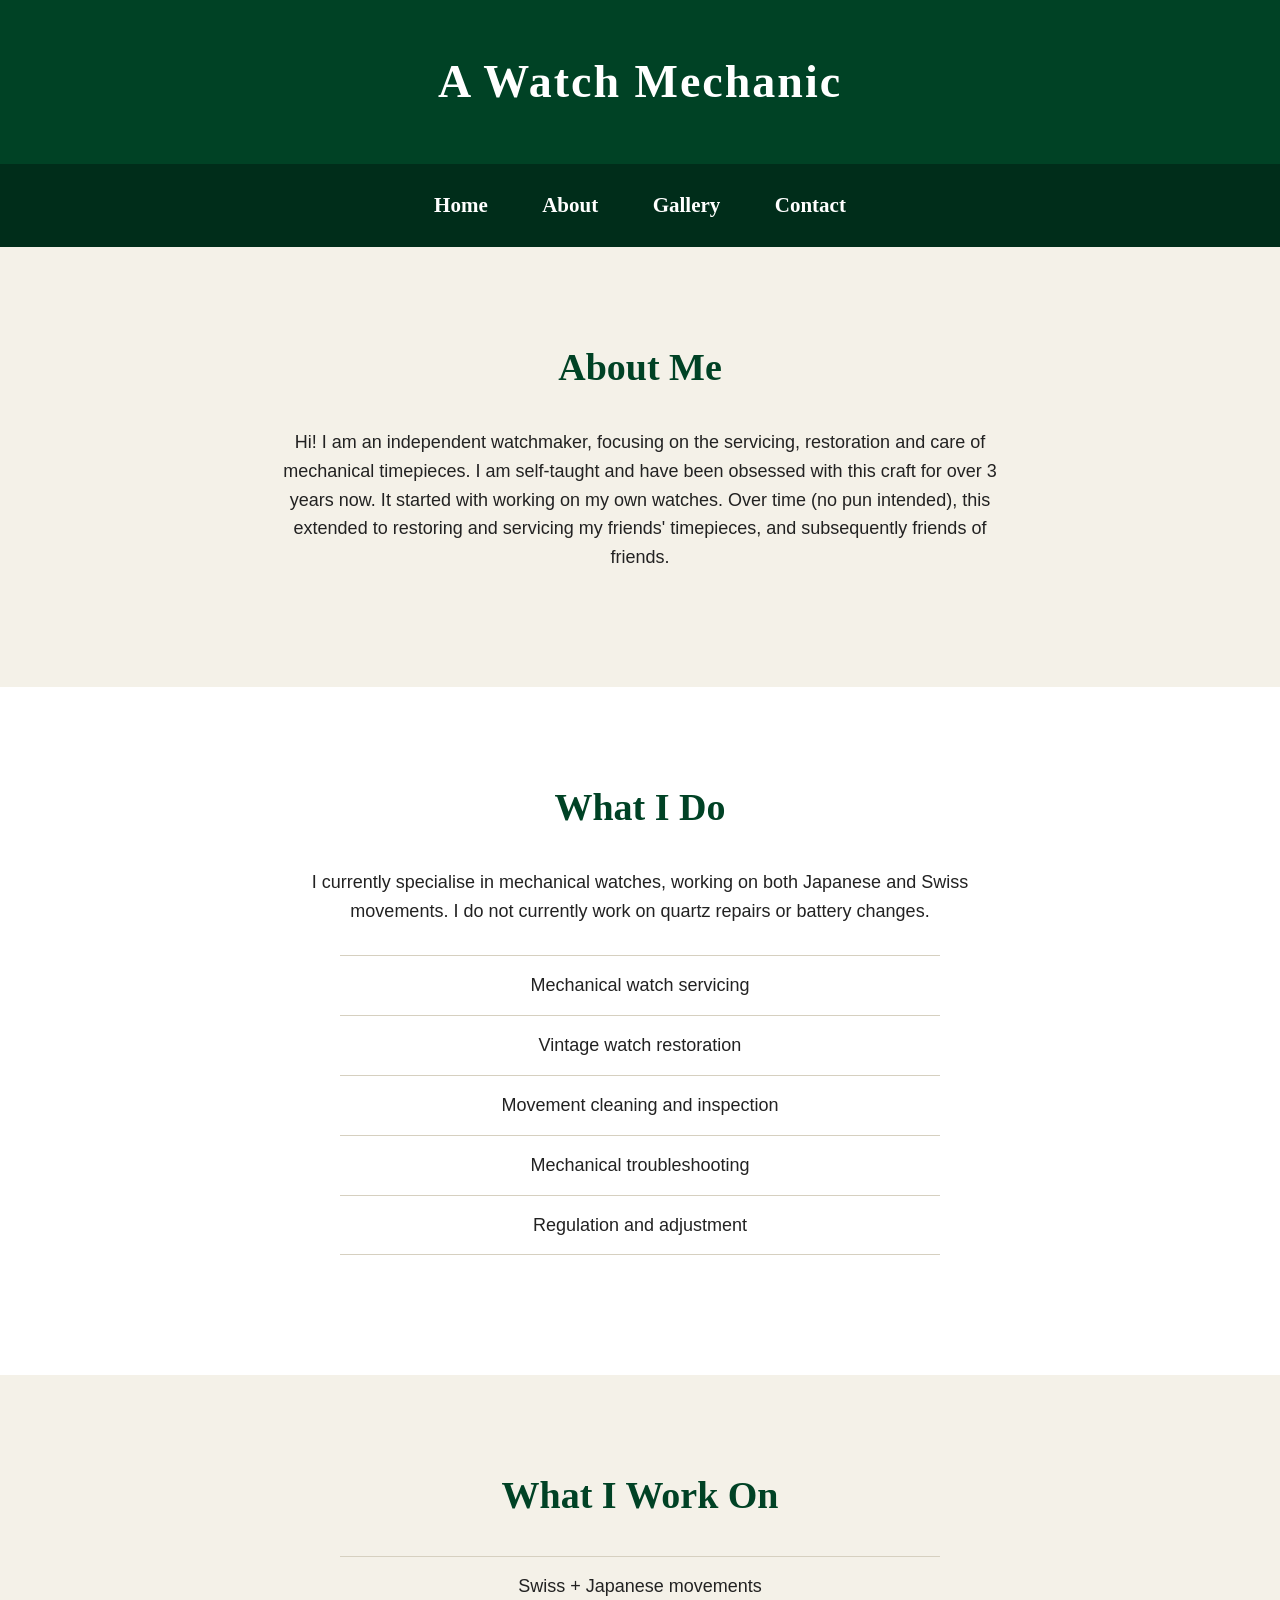
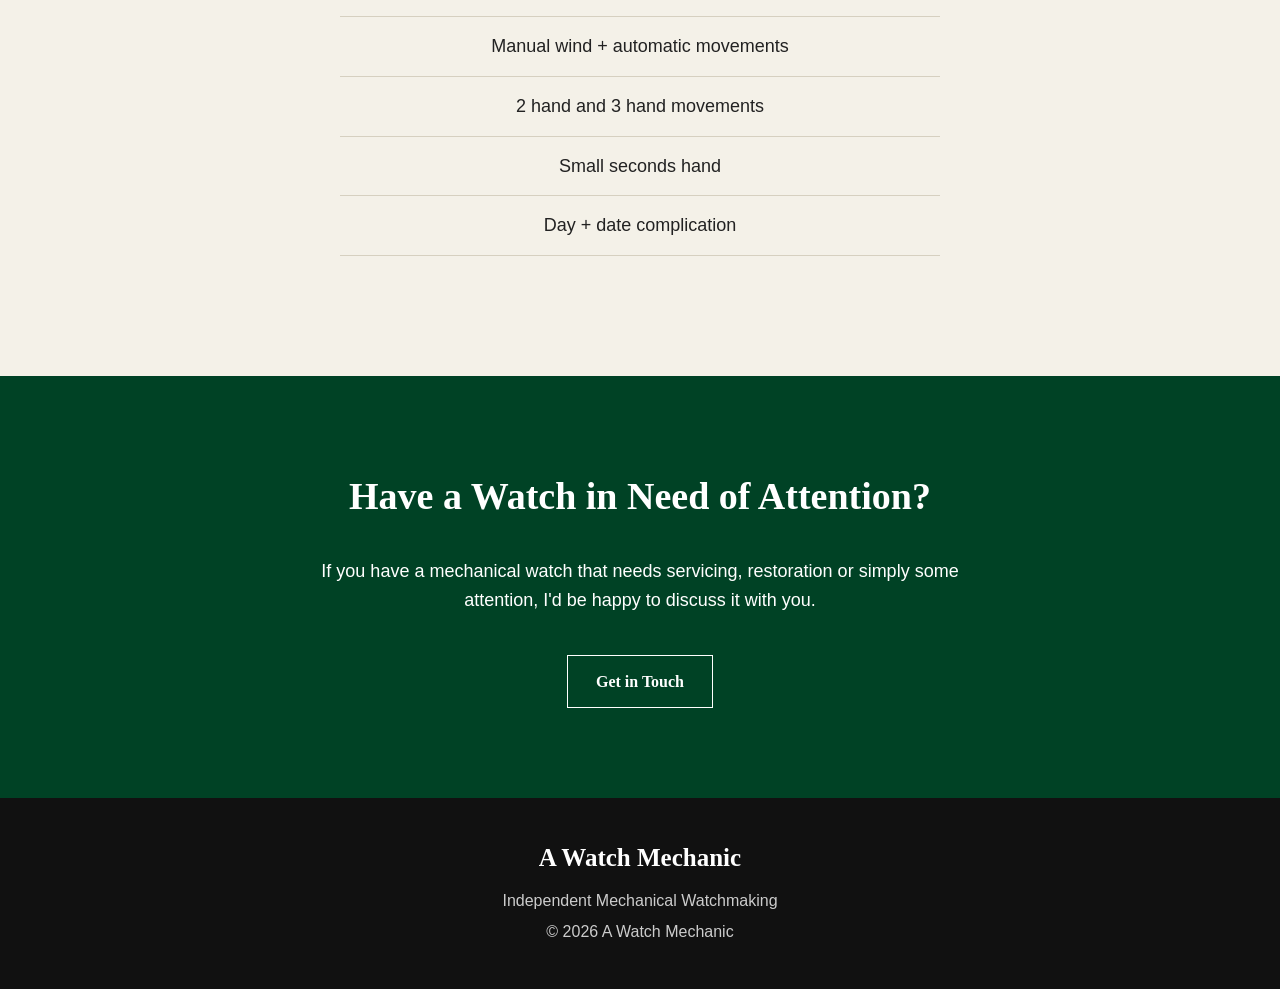
==== about.html @ 89ceaac3 "Initial website upload" ====
<!DOCTYPE html>
<html lang="en">

<head>
    <meta charset="UTF-8">
    <meta name="viewport" content="width=device-width, initial-scale=1.0">

    <title>About | A Watch Mechanic</title>

    <link rel="stylesheet" href="css/style.css">
</head>

<body>


    <!-- Header -->

    <header>
        <h1>A Watch Mechanic</h1>
    </header>


    <!-- Navigation -->

    <nav class="navbar">

        <a href="index.html">Home</a>
        <a href="about.html">About</a>
        <a href="gallery.html">Gallery</a>
        <a href="contact.html">Contact</a>

    </nav>


    <!-- Main Content -->

    <main>


        <!-- About Introduction -->

        <section class="about-page">

            <h2>About Me</h2>

            <p>
                Hi! I am an independent watchmaker, focusing on the servicing, restoration 
                and care of mechanical timepieces. I am self-taught and have been obsessed with this
                craft for over 3 years now. It started with working on my own watches. Over time 
                (no pun intended), this extended to restoring and servicing my friends' timepieces, 
                and subsequently friends of 
                friends.
            </p>

            <p>
                
            </p>

        </section>


        <!-- Philosophy -->

        <section class="about-philosophy">

    <h2>What I Do</h2>

    <p>
        I currently specialise in mechanical watches, working on both
        Japanese and Swiss movements. I do not currently work on quartz 
        repairs or battery changes.

    </p>

    <ul>
        <li>Mechanical watch servicing</li>
        <li>Vintage watch restoration</li>
        <li>Movement cleaning and inspection</li>
        <li>Mechanical troubleshooting</li>
        <li>Regulation and adjustment</li>
    </ul>




   

</section>


        <!-- What I Work On -->

        <section class="about-work">

            <h2>What I Work On</h2>

            <ul>

                <li>Swiss + Japanese movements</li>

                <li>Manual wind + automatic movements</li>

                <li>2 hand and 3 hand movements</li>

                <li>Small seconds hand</li>

                <li>Day + date complication</li>

            </ul>

        </section>


        <!-- Contact -->

        <section class="about-contact">

            <h2>Have a Watch in Need of Attention?</h2>

            <p>
                If you have a mechanical watch that needs servicing,
                restoration or simply some attention, I'd be happy to
                discuss it with you.
            </p>

            <a href="contact.html" class="button">
                Get in Touch
            </a>

        </section>


    </main>


    <!-- Footer -->

    <footer>

        <h3>A Watch Mechanic</h3>

        <p>
            Independent Mechanical Watchmaking
        </p>

        <p>
            &copy; 2026 A Watch Mechanic
        </p>

    </footer>


</body>

</html>
---- css/style.css ----
/* =========================================================
   A WATCH MECHANIC
   Main Website Stylesheet
   ========================================================= */


/* =========================================================
   GENERAL PAGE STYLING
   ========================================================= */

* {
    box-sizing: border-box;
}

html {
    scroll-behavior: smooth;
}

body {
    margin: 0;
    font-family: Arial, Helvetica, sans-serif;
    background-color: #f4f1e8;
    color: #222;
    line-height: 1.6;
}


/* =========================================================
   HEADER
   ========================================================= */

header {
    background-color: #004225;
    color: white;
    padding: 45px 20px;
    text-align: center;
}

header h1 {
    margin: 0;
    font-family: Garamond, "Times New Roman", serif;
    font-size: 46px;
    font-weight: bold;
    letter-spacing: 2px;
}


/* =========================================================
   NAVIGATION BAR
   ========================================================= */

.navbar {
    background-color: #002d1a;
    text-align: center;
    padding: 25px 20px;
}

.navbar a {
    color: white;
    text-decoration: none;
    margin: 0 25px;
    font-family: Georgia, "Times New Roman", serif;
    font-size: 21px;
    font-weight: bold;
    transition: color 0.3s ease;
}

.navbar a:hover {
    color: #c9a227;
}


/* =========================================================
   MAIN CONTENT
   ========================================================= */

main {
    width: 100%;
}


/* =========================================================
   HERO SECTION
   ========================================================= */

.hero {
    max-width: 1200px;
    margin: 0 auto;
    padding: 80px 40px;

    display: flex;
    align-items: center;
    gap: 70px;
}

.hero-image {
    flex: 1;
}

.hero-image img {
    width: 100%;
    display: block;
    border-radius: 2px;
}

.hero-text {
    flex: 1;
}

.hero-text h2 {
    margin-top: 0;
    margin-bottom: 15px;

    font-family: Georgia, "Times New Roman", serif;
    font-size: 42px;
    font-weight: bold;
    line-height: 1.2;

    color: #004225;
}

.hero-text p {
    font-size: 18px;
    max-width: 500px;
    margin-bottom: 20px;
}


/* =========================================================
   BUTTONS
   ========================================================= */

.button {
    display: inline-block;

    margin-top: 15px;
    padding: 13px 28px;

    background-color: #004225;
    color: white;

    text-decoration: none;

    font-family: Georgia, "Times New Roman", serif;
    font-size: 16px;
    font-weight: bold;

    border: 1px solid #004225;

    transition:
        background-color 0.3s ease,
        color 0.3s ease,
        border-color 0.3s ease;
}

.button:hover {
    background-color: #c9a227;
    border-color: #c9a227;
    color: #111;
}


/* =========================================================
   SERVICES SECTION
   ========================================================= */

.services {
    background-color: white;
    padding: 80px 40px;
    text-align: center;
}

.services h2,
.recent-work h2,
.about-preview h2,
.contact-preview h2 {
    margin-top: 0;
    margin-bottom: 45px;

    font-family: Georgia, "Times New Roman", serif;
    font-size: 36px;
    font-weight: bold;

    color: #004225;
}

.service-container {
    max-width: 1100px;
    margin: 0 auto;

    display: flex;
    justify-content: center;
    gap: 30px;
}

.service {
    flex: 1;

    border: 1px solid #d6d0c0;
    background-color: #f9f7f1;

    overflow: hidden;

    text-align: left;
}

.service img {
    width: 100%;
    height: 300px;

    object-fit: cover;

    display: block;
}

.service h3 {
    margin: 25px 30px 10px;

    font-family: Georgia, "Times New Roman", serif;
    font-size: 25px;

    color: #004225;
}

.service p {
    margin: 0 30px 30px;

    font-size: 16px;
}


/* =========================================================
   RECENT WORK SECTION
   ========================================================= */

.recent-work {
    padding: 80px 40px;
    text-align: center;
}

.watch-gallery {
    max-width: 1200px;
    margin: 0 auto;

    display: flex;
    gap: 30px;
}

.watch-item {
    flex: 1;
    background-color: white;

    padding-bottom: 25px;

    border: 1px solid #ddd7c8;
}

.watch-item img {
    width: 100%;
    height: 300px;

    object-fit: cover;

    display: block;
}

.watch-item h3 {
    margin: 20px 15px 5px;

    font-family: Georgia, "Times New Roman", serif;
    font-size: 23px;

    color: #004225;
}

.watch-item p {
    margin: 0 15px;
    color: #555;
}


/* =========================================================
   ABOUT PREVIEW ON HOMEPAGE
   ========================================================= */

.about-preview {
    background-color: #004225;
    color: white;

    padding: 90px 40px;

    text-align: center;
}

.about-preview h2 {
    color: white;
}

.about-preview p {
    max-width: 750px;
    margin: 0 auto 20px;

    font-size: 18px;
}

.about-preview .button {
    background-color: transparent;
    border-color: white;
}

.about-preview .button:hover {
    background-color: #c9a227;
    border-color: #c9a227;
    color: #111;
}


/* =========================================================
   ABOUT PAGE
   ========================================================= */

.about-page {
    max-width: 900px;
    margin: 0 auto;

    padding: 90px 40px;

    text-align: center;
}

.about-page h2,
.about-philosophy h2,
.about-work h2,
.about-contact h2 {
    margin-top: 0;
    margin-bottom: 30px;

    font-family: Garamond, "Times New Roman", serif;
    font-size: 38px;
    font-weight: bold;

    color: #004225;
}

.about-page p {
    max-width: 750px;
    margin: 0 auto 25px;

    font-size: 18px;
}


/* =========================================================
   ABOUT PAGE - WHAT I DO
   ========================================================= */

.about-philosophy {
    background-color: white;

    padding: 90px 40px;

    text-align: center;
}

.about-philosophy p {
    max-width: 750px;
    margin: 0 auto 25px;

    font-size: 18px;
}


/* =========================================================
   ABOUT PAGE - SHARED LIST STYLE
   ========================================================= */

.about-philosophy ul,
.about-work ul {
    width: 600px;
    max-width: 100%;

    margin: 30px auto;
    padding: 0;

    list-style: none;

    text-align: center;
}

.about-philosophy li,
.about-work li {
    padding: 15px 20px;

    border-bottom: 1px solid #d6d0c0;

    font-size: 18px;

    text-align: center;
}

.about-philosophy li:first-child,
.about-work li:first-child {
    border-top: 1px solid #d6d0c0;
}


/* =========================================================
   ABOUT PAGE - WHAT I WORK ON
   ========================================================= */

.about-work {
    max-width: 900px;
    margin: 0 auto;

    padding: 90px 40px;

    text-align: center;
}


/* =========================================================
   ABOUT PAGE - CONTACT
   ========================================================= */

.about-contact {
    background-color: #004225;

    color: white;

    padding: 90px 40px;

    text-align: center;
}

.about-contact h2 {
    color: white;
}

.about-contact p {
    max-width: 700px;

    margin: 0 auto 25px;

    font-size: 18px;
}

.about-contact .button {
    background-color: transparent;

    border-color: white;
}

.about-contact .button:hover {
    background-color: #c9a227;

    border-color: #c9a227;

    color: #111;
}


/* =========================================================
   CONTACT SECTION ON HOMEPAGE
   ========================================================= */

.contact-preview {
    padding: 90px 40px;

    text-align: center;

    background-color: #f4f1e8;
}

.contact-preview h2 {
    margin-bottom: 20px;
}

.contact-preview p {
    font-size: 18px;
    margin-bottom: 25px;
}


/* =========================================================
   FOOTER
   ========================================================= */

footer {
    background-color: #111;
    color: white;

    padding: 40px 20px;

    text-align: center;
}

footer h3 {
    margin: 0 0 10px;

    font-family: Garamond, "Times New Roman", serif;
    font-size: 25px;
}

footer p {
    margin: 5px 0;
    color: #ccc;
}


/* =========================================================
   MOBILE / RESPONSIVE DESIGN
   ========================================================= */

@media (max-width: 800px) {

    header {
        padding: 35px 20px;
    }

    header h1 {
        font-size: 36px;
    }


    /* Navigation */

    .navbar {
        padding: 20px 10px;
    }

    .navbar a {
        margin: 0 8px;
        font-size: 17px;
    }


    /* Homepage Hero */

    .hero {
        flex-direction: column;

        padding: 60px 25px;

        gap: 40px;
    }

    .hero-text h2 {
        font-size: 34px;
    }


    /* Services */

    .service-container {
        flex-direction: column;
    }

    .service img {
        height: 300px;
    }


    /* Recent Work */

    .watch-gallery {
        flex-direction: column;
    }

    .watch-item img {
        height: auto;
    }


    /* About Page */

    .about-page,
    .about-work {
        padding: 60px 25px;
    }

    .about-philosophy,
    .about-contact {
        padding: 70px 25px;
    }

    .about-page h2,
    .about-philosophy h2,
    .about-work h2,
    .about-contact h2 {
        font-size: 32px;
    }


    /* About Lists */

    .about-philosophy ul,
    .about-work ul {
        width: 100%;
        max-width: 600px;
    }


    /* Other Sections */

    .services,
    .recent-work,
    .contact-preview {
        padding: 60px 25px;
    }

    .about-preview {
        padding: 70px 25px;
    }
}
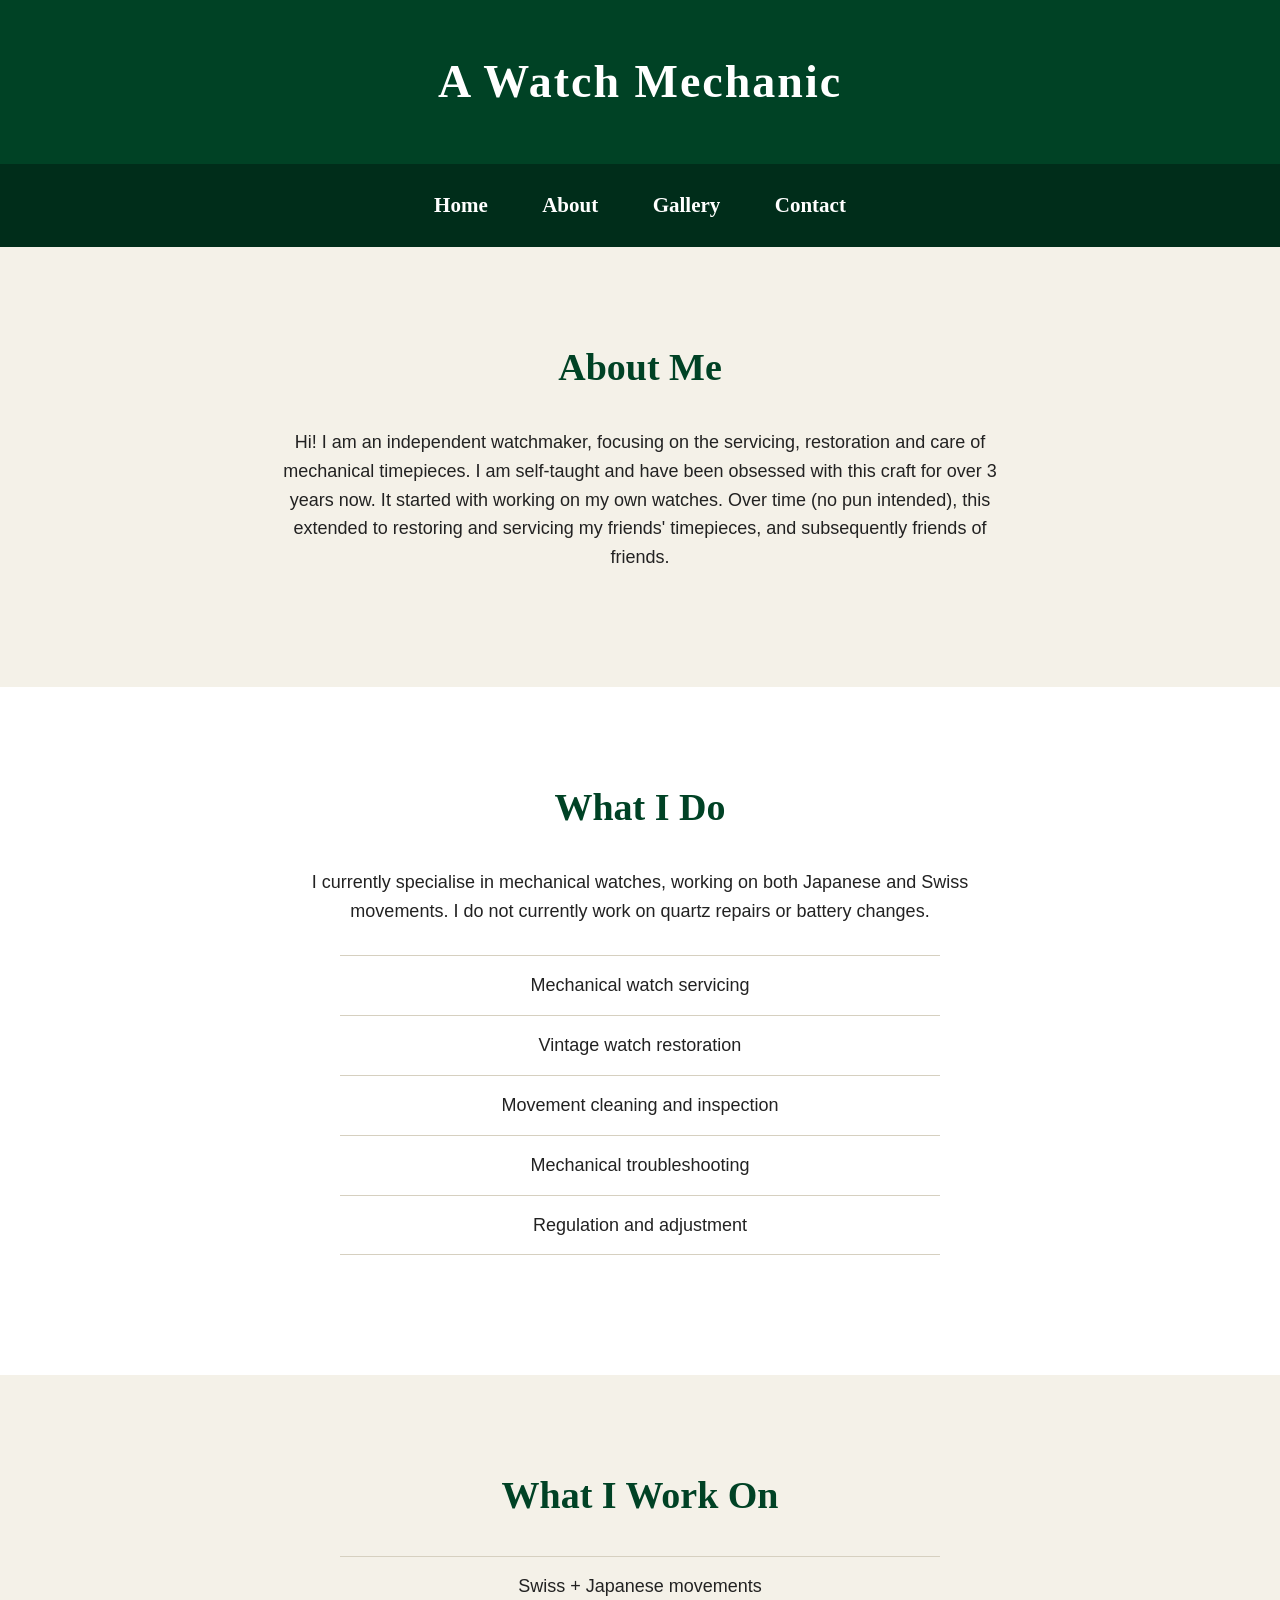
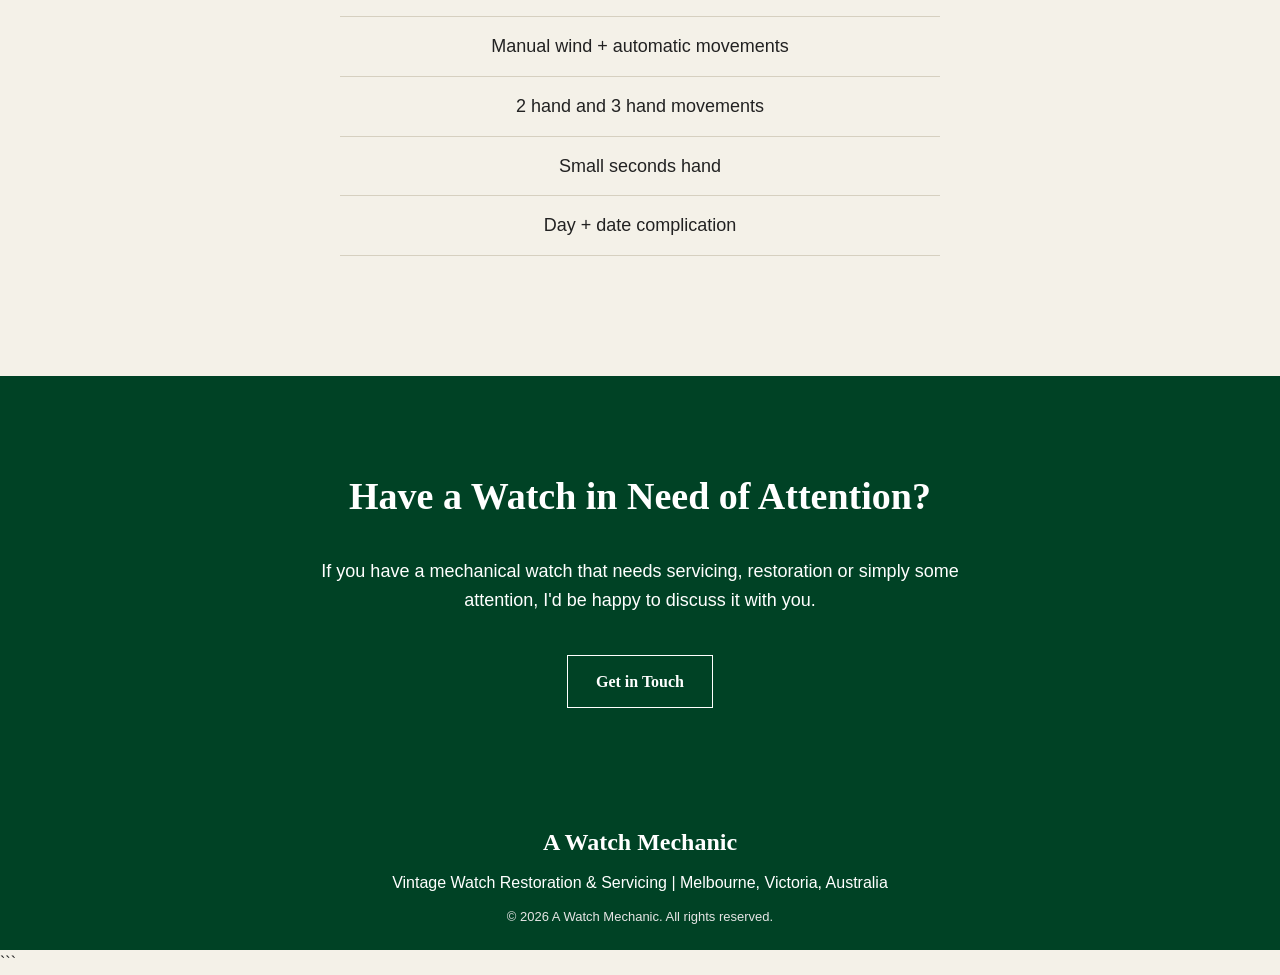
==== commit c44bba1f: "updates to the footer" ====
--- a/about.html
+++ b/about.html
@@ -135,19 +135,9 @@
 
     <!-- Footer -->
 
-    <footer>
+    <div id="footer"></div>
 
-        <h3>A Watch Mechanic</h3>
-
-        <p>
-            Independent Mechanical Watchmaking
-        </p>
-
-        <p>
-            &copy; 2026 A Watch Mechanic
-        </p>
-
-    </footer>
+    <script src="js/footer.js"></script> 
 
 
 </body>
--- a/css/style.css
+++ b/css/style.css
@@ -486,24 +486,67 @@
    ========================================================= */
 
 footer {
-    background-color: #111;
-    color: white;
-
-    padding: 40px 20px;
-
-    text-align: center;
+    background-color: #004225;
+    color: white;
+
+    padding: 25px 20px 18px;
+
+    text-align: center;
+}
+
+footer h2 {
+    margin: 0 0 8px;
+
+    font-family: Garamond, "Times New Roman", serif;
+    font-size: 24px;
+}
+
+footer h2 a {
+    color: white;
+    text-decoration: none;
+
+    transition: color 0.3s ease;
+}
+
+footer h2 a:hover {
+    color: #c9a227;
 }
 
 footer h3 {
-    margin: 0 0 10px;
+    margin: 0 0 8px;
 
     font-family: Garamond, "Times New Roman", serif;
-    font-size: 25px;
+    font-size: 24px;
 }
 
 footer p {
-    margin: 5px 0;
-    color: #ccc;
+    margin: 4px 0;
+    color: white;
+}
+
+.footer-nav {
+    margin: 12px 0;
+}
+
+.footer-nav a {
+    color: white;
+    text-decoration: none;
+
+    margin: 0 10px;
+
+    font-family: Georgia, "Times New Roman", serif;
+    font-size: 16px;
+}
+
+.footer-nav a:hover {
+    color: #c9a227;
+}
+
+footer .copyright {
+    margin-top: 12px;
+
+    font-size: 13px;
+    color: #e5e5e5;
 }
 
 
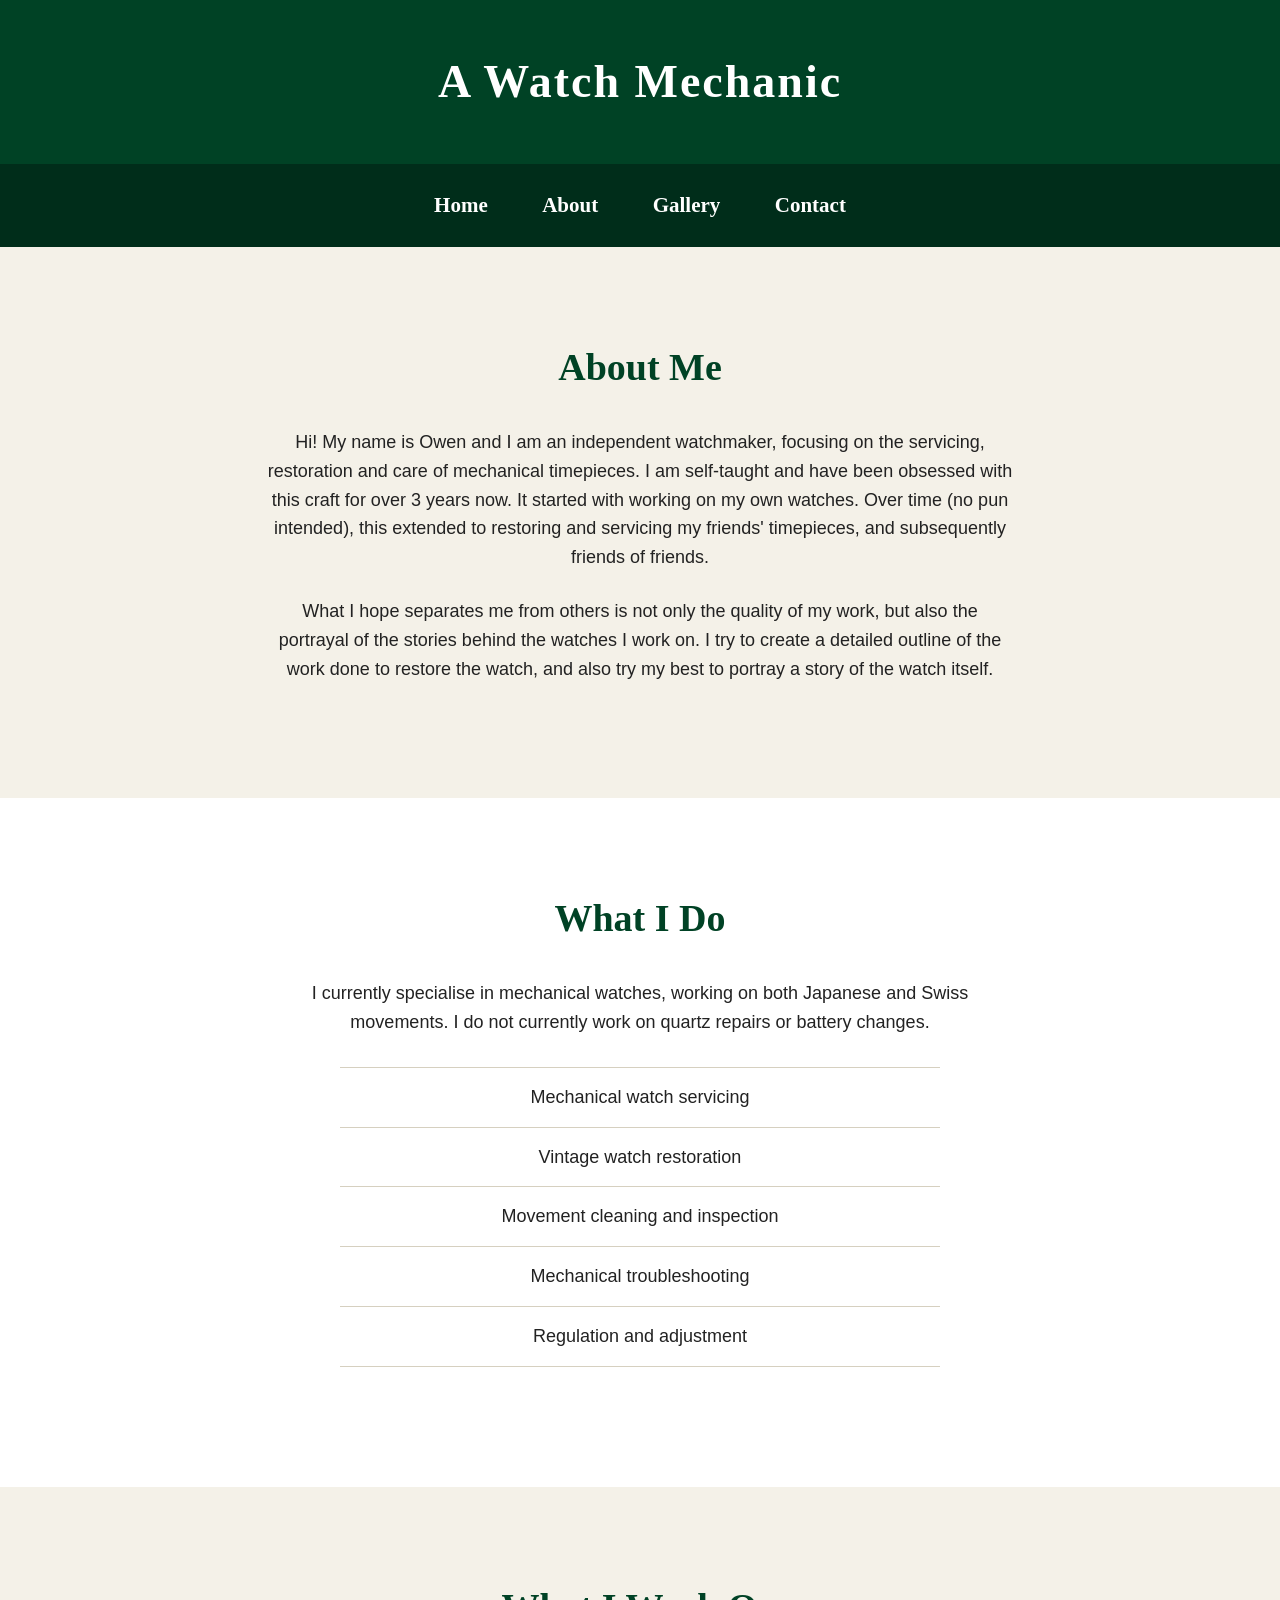
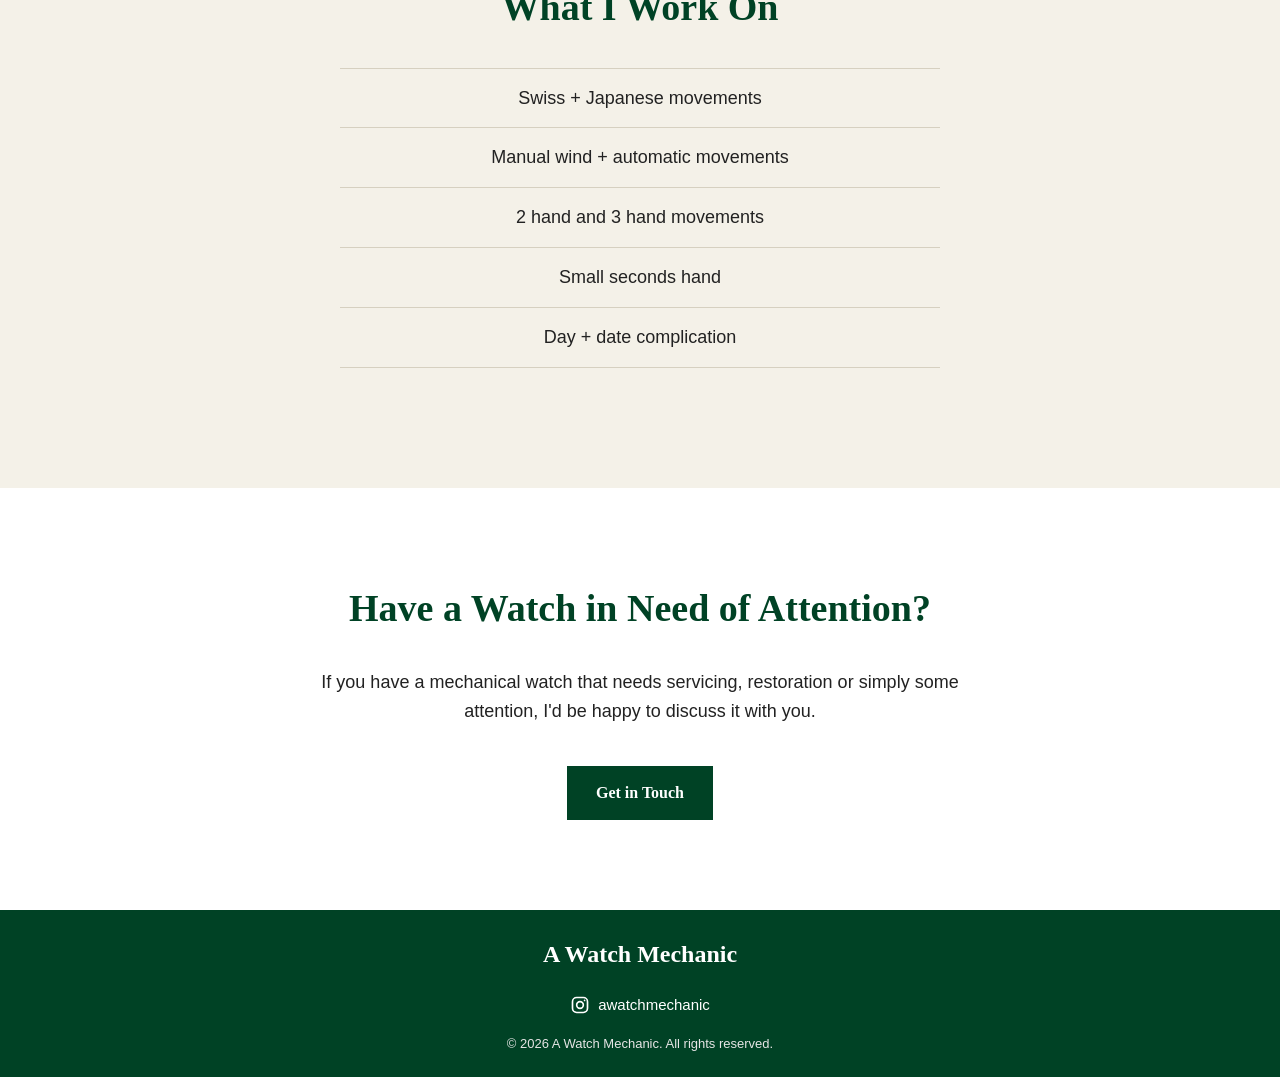
==== commit 1b27cac8: "updates to the text" ====
--- a/about.html
+++ b/about.html
@@ -44,16 +44,18 @@
             <h2>About Me</h2>
 
             <p>
-                Hi! I am an independent watchmaker, focusing on the servicing, restoration 
-                and care of mechanical timepieces. I am self-taught and have been obsessed with this
-                craft for over 3 years now. It started with working on my own watches. Over time 
-                (no pun intended), this extended to restoring and servicing my friends' timepieces, 
-                and subsequently friends of 
-                friends.
+                Hi! My name is Owen and I am an independent watchmaker, focusing on the servicing, 
+                restoration and care of mechanical timepieces. I am self-taught and have been 
+                obsessed with this craft for over 3 years now. It started with working on my own watches. 
+                Over time (no pun intended), this extended to restoring and servicing my friends' timepieces, 
+                and subsequently friends of friends.
             </p>
 
             <p>
-                
+                What I hope separates me from others is not only the quality of my work, but also the 
+                portrayal of the stories behind the watches I work on. I try to create a detailed outline of
+                the work done to restore the watch, and also try my best to portray a story of the watch itself.
+            
             </p>
 
         </section>
--- a/css/style.css
+++ b/css/style.css
@@ -100,11 +100,13 @@
 .hero-image img {
     width: 100%;
     display: block;
+    border: 10px solid #241a01;
     border-radius: 2px;
 }
 
 .hero-text {
     flex: 1;
+    text-align: center;
 }
 
 .hero-text h2 {
@@ -117,12 +119,6 @@
     line-height: 1.2;
 
     color: #004225;
-}
-
-.hero-text p {
-    font-size: 18px;
-    max-width: 500px;
-    margin-bottom: 20px;
 }
 
 
@@ -196,12 +192,15 @@
 .service {
     flex: 1;
 
-    border: 1px solid #d6d0c0;
-    background-color: #f9f7f1;
+    background-color: white;
+
+    border: 3px solid #241a01;
 
     overflow: hidden;
 
     text-align: left;
+
+    transition: border-color 0.3s ease, box-shadow 0.3s ease;
 }
 
 .service img {
@@ -250,9 +249,11 @@
     flex: 1;
     background-color: white;
 
+    border: 3px solid #241a01;
+
     padding-bottom: 25px;
 
-    border: 1px solid #ddd7c8;
+    text-align: center;
 }
 
 .watch-item img {
@@ -423,9 +424,9 @@
    ========================================================= */
 
 .about-contact {
-    background-color: #004225;
-
-    color: white;
+    background-color: white;
+
+    color: #222;
 
     padding: 90px 40px;
 
@@ -433,7 +434,7 @@
 }
 
 .about-contact h2 {
-    color: white;
+    color: #004225;
 }
 
 .about-contact p {
@@ -445,9 +446,9 @@
 }
 
 .about-contact .button {
-    background-color: transparent;
-
-    border-color: white;
+    background-color: #004225;
+    border-color: #004225;
+    color: white;
 }
 
 .about-contact .button:hover {
@@ -465,10 +466,8 @@
 
 .contact-preview {
     padding: 90px 40px;
-
-    text-align: center;
-
-    background-color: #f4f1e8;
+    text-align: center;
+    background-color: rgb(253, 252, 251)
 }
 
 .contact-preview h2 {
@@ -480,6 +479,38 @@
     margin-bottom: 25px;
 }
 
+/* =========================================================
+   CONTACT PAGE - INSTAGRAM
+   ========================================================= */
+
+.instagram-contact {
+    display: inline-flex;
+    align-items: center;
+    gap: 10px;
+
+    color: #004225;
+    text-decoration: none;
+
+    font-size: 20px;
+
+    transition: color 0.3s ease;
+}
+
+.instagram-contact:hover {
+    color: #c9a227;
+}
+
+.instagram-contact-icon {
+    width: 24px;
+    height: 24px;
+}
+
+
+/* Space between Instagram handle and button */
+
+.instagram-button {
+    margin-bottom: 0px;
+}
 
 /* =========================================================
    FOOTER
@@ -512,33 +543,35 @@
     color: #c9a227;
 }
 
-footer h3 {
-    margin: 0 0 8px;
-
-    font-family: Garamond, "Times New Roman", serif;
-    font-size: 24px;
-}
-
 footer p {
     margin: 4px 0;
     color: white;
 }
 
-.footer-nav {
-    margin: 12px 0;
-}
-
-.footer-nav a {
+
+/* Instagram */
+
+.instagram-link {
+    display: inline-flex;
+    align-items: center;
+    gap: 8px;
+
+    margin-top: 12px;
+
     color: white;
     text-decoration: none;
 
-    margin: 0 10px;
-
-    font-family: Georgia, "Times New Roman", serif;
-    font-size: 16px;
-}
-
-.footer-nav a:hover {
+    font-size: 15px;
+
+    transition: color 0.3s ease;
+}
+
+.instagram-icon {
+    width: 20px;
+    height: 20px;
+}
+
+.instagram-link:hover {
     color: #c9a227;
 }
 
@@ -619,6 +652,7 @@
     .about-page,
     .about-work {
         padding: 60px 25px;
+        padding-bottom: 5px;
     }
 
     .about-philosophy,
@@ -654,4 +688,6 @@
     .about-preview {
         padding: 70px 25px;
     }
+    
+    
 }
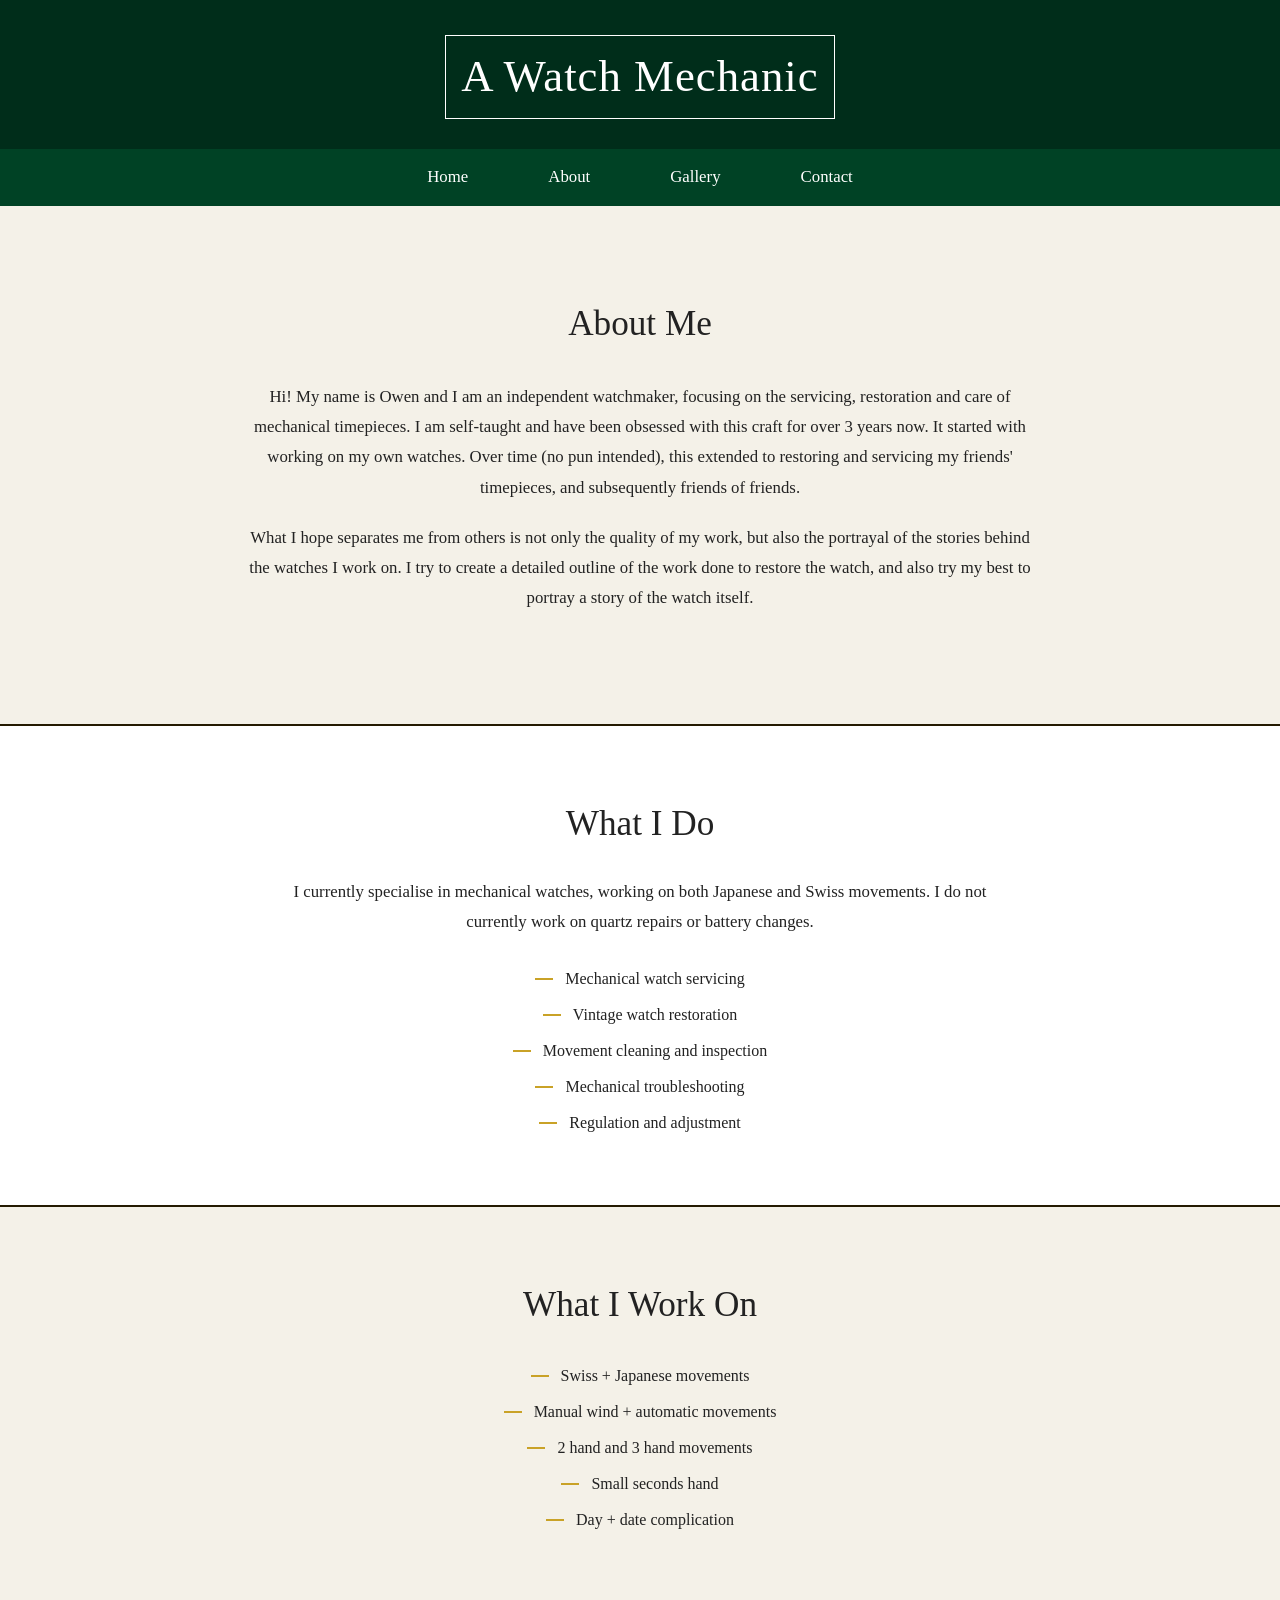
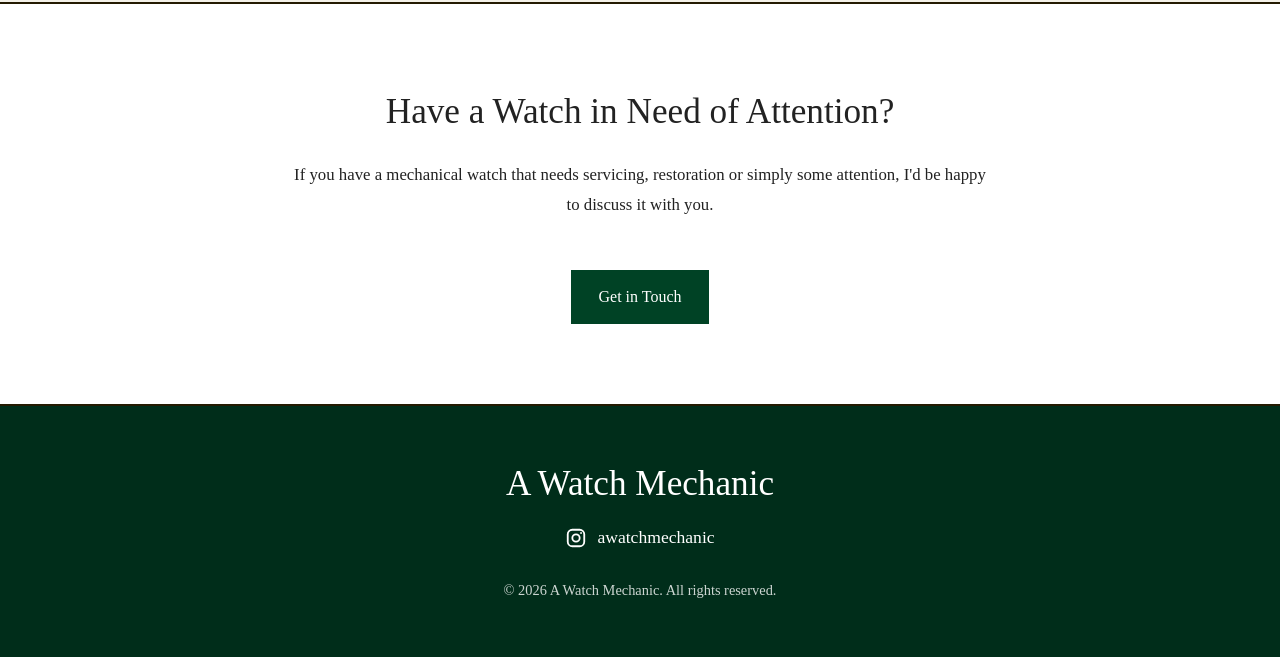
==== commit e3e6f6d2: "Created header.html and header.js with better navigation via header" ====
--- a/about.html
+++ b/about.html
@@ -15,9 +15,8 @@
 
     <!-- Header -->
 
-    <header>
-        <h1>A Watch Mechanic</h1>
-    </header>
+    <div id="header"></div>
+    <script src="js/header.js"></script>
 
 
     <!-- Navigation -->
--- a/css/style.css
+++ b/css/style.css
@@ -5,7 +5,25 @@
 
 
 /* =========================================================
-   GENERAL PAGE STYLING
+   COLOUR PALETTE
+   ========================================================= */
+
+:root {
+
+    --green: #004225;
+    --dark-green: #002d1a;
+    --gold: #c9a227;
+
+    --cream: #f4f1e8;
+
+    --text: #222;
+    --border: #241a01;
+
+}
+
+
+/* =========================================================
+   GLOBAL RESET
    ========================================================= */
 
 * {
@@ -17,11 +35,90 @@
 }
 
 body {
+
     margin: 0;
-    font-family: Arial, Helvetica, sans-serif;
-    background-color: #f4f1e8;
-    color: #222;
+    padding: 0;
+
+    background-color: var(--cream);
+
+    color: var(--text);
+
+    font-family:
+        Garamond,
+        Georgia,
+        "Times New Roman",
+        serif;
+
     line-height: 1.6;
+
+}
+
+body.lightbox-open {
+    overflow: hidden;
+}
+
+
+/* =========================================================
+   HEADINGS
+   ========================================================= */
+
+h1,
+h2,
+h3 {
+
+    margin-top: 0;
+
+    font-family:
+        Garamond,
+        Georgia,
+        "Times New Roman",
+        serif;
+
+    font-weight: normal;
+
+}
+
+h1 {
+    letter-spacing: 1px;
+}
+
+h2 {
+    font-size: 2.2rem;
+}
+
+h3 {
+    font-size: 1.5rem;
+}
+
+
+/* =========================================================
+   PARAGRAPHS
+   ========================================================= */
+
+p {
+
+    font-family:
+        "Times New Roman",
+        Times,
+        serif;
+
+    font-size: 1.05rem;
+
+    line-height: 1.8;
+
+}
+
+
+/* =========================================================
+   LINKS
+   ========================================================= */
+
+a {
+
+    color: inherit;
+
+    text-decoration: none;
+
 }
 
 
@@ -29,44 +126,83 @@
    HEADER
    ========================================================= */
 
-header {
-    background-color: #004225;
+header { 
+ 
+    background-color: var(--dark-green); 
+ 
+    color: white; 
+ 
+    text-align: center; 
+ 
+    padding: 35px 20px 30px; 
+ 
+} 
+ 
+header h1 { 
+ 
+    margin: 0;
+
+    display: inline-block;
+
+    padding: 5px 15px;
+
+    border: 1px solid #ffffff;
+
+    font-size: 2.8rem;
+ 
+}
+
+header h1 a {
+
     color: white;
-    padding: 45px 20px;
-    text-align: center;
-}
-
-header h1 {
-    margin: 0;
-    font-family: Garamond, "Times New Roman", serif;
-    font-size: 46px;
-    font-weight: bold;
-    letter-spacing: 2px;
-}
-
-
-/* =========================================================
-   NAVIGATION BAR
+
+    text-decoration: none;
+
+}
+
+header h1 a:hover {
+
+    color: var(--gold);
+
+}
+
+
+/* =========================================================
+   NAVIGATION
    ========================================================= */
 
 .navbar {
-    background-color: #002d1a;
-    text-align: center;
-    padding: 25px 20px;
+
+    display: flex;
+
+    justify-content: center;
+
+    align-items: center;
+
+    gap: 80px;
+
+    background-color: var(--green);
+
+    padding:
+        15px 20px;
+
 }
 
 .navbar a {
+
     color: white;
-    text-decoration: none;
-    margin: 0 25px;
-    font-family: Georgia, "Times New Roman", serif;
-    font-size: 21px;
-    font-weight: bold;
-    transition: color 0.3s ease;
+
+    font-size: 1.05rem;
+
+    transition:
+        color 0.3s ease;
+
 }
 
 .navbar a:hover {
-    color: #c9a227;
+
+    color: var(--gold);
+
 }
 
 
@@ -75,50 +211,84 @@
    ========================================================= */
 
 main {
-    width: 100%;
-}
-
-
-/* =========================================================
-   HERO SECTION
+
+    width: 100%;
+
+    margin: 0 auto;
+
+}
+
+
+/* =========================================================
+   HERO / WELCOME
    ========================================================= */
 
 .hero {
-    max-width: 1200px;
+
+    width: 100%;
+
+    max-width: 1500px;
+
     margin: 0 auto;
-    padding: 80px 40px;
-
-    display: flex;
+
+    padding:
+        60px 30px;
+
+    display: grid;
+
+    grid-template-columns:
+        1fr 1fr;
+
+    gap: 60px;
+
     align-items: center;
-    gap: 70px;
+
+    border-bottom:
+        3px solid var(--border);
+
 }
 
 .hero-image {
-    flex: 1;
+
+    width: 100%;
+
 }
 
 .hero-image img {
-    width: 100%;
+
     display: block;
-    border: 10px solid #241a01;
-    border-radius: 2px;
+
+    width: 100%;
+
+    height: auto;
+
+    object-fit: cover;
+
+    border:
+        3px solid var(--border);
+
 }
 
 .hero-text {
-    flex: 1;
-    text-align: center;
+
+    max-width: 600px;
+
 }
 
 .hero-text h2 {
-    margin-top: 0;
-    margin-bottom: 15px;
-
-    font-family: Georgia, "Times New Roman", serif;
-    font-size: 42px;
-    font-weight: bold;
-    line-height: 1.2;
-
-    color: #004225;
+
+    font-size: 3.5rem;
+
+    margin-bottom: 20px;
+
+}
+
+.hero-text p {
+
+    font-size: 1.2rem;
+
+    line-height: 1.7;
+
 }
 
 
@@ -127,567 +297,2265 @@
    ========================================================= */
 
 .button {
+
     display: inline-block;
 
-    margin-top: 15px;
-    padding: 13px 28px;
-
-    background-color: #004225;
+    margin-top: 20px;
+
+    padding:
+        12px 25px;
+
+    background-color: var(--green);
+
     color: white;
 
-    text-decoration: none;
-
-    font-family: Georgia, "Times New Roman", serif;
-    font-size: 16px;
-    font-weight: bold;
-
-    border: 1px solid #004225;
+    border:
+        2px solid var(--green);
+
+    font-family:
+        Garamond,
+        Georgia,
+        serif;
+
+    font-size: 1rem;
 
     transition:
         background-color 0.3s ease,
         color 0.3s ease,
         border-color 0.3s ease;
+
 }
 
 .button:hover {
-    background-color: #c9a227;
-    border-color: #c9a227;
-    color: #111;
-}
-
-
-/* =========================================================
-   SERVICES SECTION
+
+    background-color: var(--gold);
+
+    border-color: var(--gold);
+
+    color: var(--dark-green);
+
+}
+
+
+/* =========================================================
+   SERVICES
    ========================================================= */
 
 .services {
+
+    width: 100%;
+
+    padding:
+        90px 30px;
+
+    text-align: center;
+
+}
+
+.services h2 {
+
+    margin-bottom: 50px;
+
+}
+
+.service-container {
+
+    width: 100%;
+
+    max-width: 1200px;
+
+    margin: 0 auto;
+
+    display: grid;
+
+    grid-template-columns:
+        repeat(2, 1fr);
+
+    gap: 40px;
+
+}
+
+.service {
+
     background-color: white;
-    padding: 80px 40px;
+
+    border:
+        3px solid var(--border);
+
+    padding-bottom: 30px;
+
+}
+
+.service img {
+
+    display: block;
+
+    width: 100%;
+
+    height: 300px;
+
+    object-fit: cover;
+
+    border-bottom:
+        2px solid var(--border);
+
+}
+
+.service h3 {
+
+    margin:
+        25px 25px 10px;
+
+}
+
+.service p {
+
+    margin:
+        0 25px;
+
+}
+
+
+/* =========================================================
+   RECENT PROJECTS + CONTACT
+   FULL WIDTH
+   ========================================================= */
+
+.projects-contact {
+
+    width: 100%;
+
+    margin: 0;
+
+    display: grid;
+
+    grid-template-columns:
+        1fr 1fr;
+
+    align-items: stretch;
+
+    background-color: white;
+
+    border-top:
+        3px solid var(--border);
+
+}
+
+
+/* =========================================================
+   RECENT WORK
+   ========================================================= */
+
+.projects-contact .recent-work {
+
+    width: 100%;
+
+    padding:
+        50px 40px;
+
+    display: flex;
+
+    flex-direction: column;
+
+    align-items: center;
+
+    justify-content: center;
+
     text-align: center;
-}
-
-.services h2,
-.recent-work h2,
-.about-preview h2,
-.contact-preview h2 {
-    margin-top: 0;
-    margin-bottom: 45px;
-
-    font-family: Georgia, "Times New Roman", serif;
-    font-size: 36px;
-    font-weight: bold;
-
-    color: #004225;
-}
-
-.service-container {
-    max-width: 1100px;
+
+    background-color: white;
+
+    border-right:
+        3px solid var(--border);
+
+}
+
+.projects-contact .recent-work h2 {
+
+    margin-bottom: 20px;
+
+}
+
+
+/* =========================================================
+   PROJECT CAROUSEL
+   ========================================================= */
+
+.projects-contact .project-carousel {
+
+    position: relative;
+
+    width: 100%;
+
+    max-width: 280px;
+
+    aspect-ratio:
+        1 / 1;
+
     margin: 0 auto;
 
+}
+
+
+/* =========================================================
+   CAROUSEL TRACK
+   ========================================================= */
+
+.carousel-track {
+
+    position: relative;
+
+    width: 100%;
+
+    height: 100%;
+
+    overflow: hidden;
+
+}
+
+
+/* =========================================================
+   CAROUSEL SLIDES
+   ========================================================= */
+
+.carousel-slide {
+
+    display: block;
+
+    position: absolute;
+
+    top: 0;
+
+    left: 0;
+
+    width: 100%;
+
+    height: 100%;
+
+    opacity: 0;
+
+    transition:
+        opacity 1.2s ease-in-out;
+
+    pointer-events: none;
+
+}
+
+.carousel-slide.active {
+
+    opacity: 1;
+
+    pointer-events: auto;
+
+}
+
+
+/* =========================================================
+   CAROUSEL IMAGE
+   ========================================================= */
+
+.carousel-slide img {
+
+    display: block;
+
+    width: 100%;
+
+    height: 100%;
+
+    object-fit: cover;
+
+    border:
+        3px solid var(--border);
+
+}
+
+
+/* =========================================================
+   CONTACT PREVIEW
+   ========================================================= */
+
+.projects-contact .contact-preview {
+
+    width: 100%;
+
+    padding:
+        50px 50px;
+
     display: flex;
+
+    flex-direction: column;
+
+    align-items: center;
+
     justify-content: center;
+
+    background-color: white;
+
+    text-align: center;
+
+}
+
+.projects-contact .contact-preview h2 {
+
+    max-width: 450px;
+
+    margin-bottom: 18px;
+
+    font-size: 2rem;
+
+}
+
+.projects-contact .contact-preview p {
+
+    max-width: 400px;
+
+    margin:
+        0 auto;
+
+    font-size: 1rem;
+
+}
+
+
+/* =========================================================
+   GALLERY
+   ========================================================= */
+
+.watch-gallery {
+
+    width: 100%;
+
+    max-width: 1200px;
+
+    margin: 0 auto;
+
+    padding:
+        0 30px;
+
+    display: grid;
+
+    grid-template-columns:
+        repeat(3, 1fr);
+
     gap: 30px;
-}
-
-.service {
-    flex: 1;
+
+}
+
+
+/* =========================================================
+   GALLERY CARD
+   ========================================================= */
+
+.gallery-card {
+
+    position: relative;
+
+    display: block;
+
+    width: 100%;
+
+    aspect-ratio:
+        1 / 1;
+
+    overflow: hidden;
+
+    background-color: var(--green);
+
+    border:
+        3px solid var(--border);
+
+    color: white;
+
+    cursor: pointer;
+
+    transition:
+        border-color 0.3s ease,
+        box-shadow 0.3s ease;
+
+}
+
+.gallery-card:hover {
+
+    border-color: var(--gold);
+
+    box-shadow:
+        0 8px 20px rgba(0, 0, 0, 0.15);
+
+}
+
+
+/* =========================================================
+   GALLERY IMAGE
+   ========================================================= */
+
+.gallery-card img {
+
+    display: block;
+
+    width: 100%;
+
+    height: 100%;
+
+    object-fit: cover;
+
+    transition:
+        transform 0.5s ease;
+
+}
+
+.gallery-card:hover img {
+
+    transform: scale(1.04);
+
+}
+
+
+/* =========================================================
+   GALLERY OVERLAY
+   ========================================================= */
+
+.gallery-overlay {
+
+    position: absolute;
+
+    inset: 0;
+
+    display: flex;
+
+    flex-direction: column;
+
+    justify-content: flex-end;
+
+    align-items: center;
+
+    padding: 25px;
+
+    text-align: center;
+
+    background: transparent;
+
+}
+
+
+/* =========================================================
+   GALLERY TEXT BACKGROUND
+   ========================================================= */
+
+.gallery-text {
+
+    background:
+        rgba(0, 0, 0, 0.65);
+
+    padding:
+        12px 18px;
+
+    max-width: 85%;
+
+    text-align: center;
+
+}
+
+
+/* =========================================================
+   GALLERY TEXT
+   ========================================================= */
+
+.gallery-text h3 {
+
+    margin:
+        0 0 3px;
+
+    font-size: 1.35rem;
+
+    color: white;
+
+}
+
+.gallery-text p {
+
+    margin:
+        0 0 6px;
+
+    font-size: 0.9rem;
+
+    line-height: 1.4;
+
+    color: white;
+
+}
+
+.gallery-text span {
+
+    color: var(--gold);
+
+    font-family:
+        Garamond,
+        Georgia,
+        serif;
+
+    font-size: 0.9rem;
+
+}
+
+
+/* =========================================================
+   ABOUT PAGE
+   ========================================================= */
+
+.about-page {
+
+    width: 100%;
+
+    max-width: none;
+
+    margin: 0;
+
+    padding:
+        90px 30px;
+
+    text-align: center;
+
+    background-color: var(--cream);
+
+}
+
+.about-page h2 {
+
+    margin-bottom: 30px;
+
+}
+
+.about-page p {
+
+    max-width: 800px;
+
+    margin:
+        0 auto 20px;
+
+}
+
+
+/* =========================================================
+   ABOUT PHILOSOPHY
+   ========================================================= */
+
+.about-philosophy {
+
+    width: 100%;
+
+    max-width: none;
+
+    margin: 0;
+
+    padding:
+        70px 30px;
+
+    text-align: center;
 
     background-color: white;
 
-    border: 3px solid #241a01;
-
-    overflow: hidden;
-
-    text-align: left;
-
-    transition: border-color 0.3s ease, box-shadow 0.3s ease;
-}
-
-.service img {
-    width: 100%;
-    height: 300px;
-
-    object-fit: cover;
-
-    display: block;
-}
-
-.service h3 {
-    margin: 25px 30px 10px;
-
-    font-family: Georgia, "Times New Roman", serif;
-    font-size: 25px;
-
-    color: #004225;
-}
-
-.service p {
-    margin: 0 30px 30px;
-
-    font-size: 16px;
-}
-
-
-/* =========================================================
-   RECENT WORK SECTION
-   ========================================================= */
-
-.recent-work {
-    padding: 80px 40px;
-    text-align: center;
-}
-
-.watch-gallery {
-    max-width: 1200px;
-    margin: 0 auto;
-
-    display: flex;
-    gap: 30px;
-}
-
-.watch-item {
-    flex: 1;
-    background-color: white;
-
-    border: 3px solid #241a01;
-
-    padding-bottom: 25px;
-
-    text-align: center;
-}
-
-.watch-item img {
-    width: 100%;
-    height: 300px;
-
-    object-fit: cover;
-
-    display: block;
-}
-
-.watch-item h3 {
-    margin: 20px 15px 5px;
-
-    font-family: Georgia, "Times New Roman", serif;
-    font-size: 23px;
-
-    color: #004225;
-}
-
-.watch-item p {
-    margin: 0 15px;
-    color: #555;
-}
-
-
-/* =========================================================
-   ABOUT PREVIEW ON HOMEPAGE
-   ========================================================= */
-
-.about-preview {
-    background-color: #004225;
-    color: white;
-
-    padding: 90px 40px;
-
-    text-align: center;
-}
-
-.about-preview h2 {
-    color: white;
-}
-
-.about-preview p {
+    border-top:
+        2px solid var(--border);
+
+    border-bottom:
+        2px solid var(--border);
+
+}
+
+.about-philosophy h2 {
+
+    margin-bottom: 25px;
+
+}
+
+.about-philosophy p {
+
     max-width: 750px;
-    margin: 0 auto 20px;
-
-    font-size: 18px;
-}
-
-.about-preview .button {
-    background-color: transparent;
-    border-color: white;
-}
-
-.about-preview .button:hover {
-    background-color: #c9a227;
-    border-color: #c9a227;
-    color: #111;
-}
-
-
-/* =========================================================
-   ABOUT PAGE
-   ========================================================= */
-
-.about-page {
-    max-width: 900px;
-    margin: 0 auto;
-
-    padding: 90px 40px;
-
-    text-align: center;
-}
-
-.about-page h2,
-.about-philosophy h2,
-.about-work h2,
-.about-contact h2 {
-    margin-top: 0;
-    margin-bottom: 30px;
-
-    font-family: Garamond, "Times New Roman", serif;
-    font-size: 38px;
-    font-weight: bold;
-
-    color: #004225;
-}
-
-.about-page p {
-    max-width: 750px;
-    margin: 0 auto 25px;
-
-    font-size: 18px;
-}
-
-
-/* =========================================================
-   ABOUT PAGE - WHAT I DO
-   ========================================================= */
-
-.about-philosophy {
-    background-color: white;
-
-    padding: 90px 40px;
-
-    text-align: center;
-}
-
-.about-philosophy p {
-    max-width: 750px;
-    margin: 0 auto 25px;
-
-    font-size: 18px;
-}
-
-
-/* =========================================================
-   ABOUT PAGE - SHARED LIST STYLE
+
+    margin:
+        0 auto 30px;
+
+}
+
+
+/* =========================================================
+   ABOUT PAGE LISTS
    ========================================================= */
 
 .about-philosophy ul,
 .about-work ul {
-    width: 600px;
-    max-width: 100%;
-
-    margin: 30px auto;
+
+    list-style: none;
+
     padding: 0;
 
-    list-style: none;
-
-    text-align: center;
+    margin:
+        30px auto 0;
+
+    display: flex;
+
+    flex-direction: column;
+
+    align-items: center;
+
+    gap: 12px;
+
 }
 
 .about-philosophy li,
 .about-work li {
-    padding: 15px 20px;
-
-    border-bottom: 1px solid #d6d0c0;
-
-    font-size: 18px;
+
+    display: flex;
+
+    align-items: center;
+
+    justify-content: center;
+
+    gap: 12px;
 
     text-align: center;
-}
-
-.about-philosophy li:first-child,
-.about-work li:first-child {
-    border-top: 1px solid #d6d0c0;
-}
-
-
-/* =========================================================
-   ABOUT PAGE - WHAT I WORK ON
+
+    line-height: 1.5;
+
+}
+
+
+/* =========================================================
+   SMALL LINE INSTEAD OF BULLET
+   ========================================================= */
+
+.about-philosophy li::before,
+.about-work li::before {
+
+    content: "";
+
+    display: block;
+
+    width: 18px;
+
+    height: 2px;
+
+    flex-shrink: 0;
+
+    background-color: var(--gold);
+
+}
+
+
+/* =========================================================
+   WHAT I WORK ON
    ========================================================= */
 
 .about-work {
+
+    width: 100%;
+
+    max-width: none;
+
+    margin: 0;
+
+    padding:
+        70px 30px;
+
+    text-align: center;
+
+    background-color: var(--cream);
+
+    border-bottom:
+        2px solid var(--border);
+
+}
+
+.about-work h2 {
+
+    margin-bottom: 25px;
+
+}
+
+
+/* =========================================================
+   ABOUT CONTACT
+   ========================================================= */
+
+.about-contact {
+
+    width: 100%;
+
+    max-width: none;
+
+    margin: 0;
+
+    padding:
+        80px 30px;
+
+    text-align: center;
+
+    background-color: white;
+
+    border-bottom:
+        2px solid var(--border);
+
+}
+
+.about-contact h2 {
+
+    margin-bottom: 20px;
+
+}
+
+.about-contact p {
+
+    max-width: 700px;
+
+    margin:
+        0 auto 30px;
+
+}
+
+
+/* =========================================================
+   CONTACT PAGE
+   ========================================================= */
+
+.contact-page {
+
+    width: 100%;
+
     max-width: 900px;
+
     margin: 0 auto;
 
-    padding: 90px 40px;
+    padding:
+        90px 30px;
 
     text-align: center;
-}
-
-
-/* =========================================================
-   ABOUT PAGE - CONTACT
-   ========================================================= */
-
-.about-contact {
+
+}
+
+.contact-page h2 {
+
+    margin-bottom: 30px;
+
+}
+
+.contact-page p {
+
+    max-width: 700px;
+
+    margin:
+        0 auto 25px;
+
+}
+
+
+/* =========================================================
+   CONTACT PAGE INSTAGRAM
+   ========================================================= */
+
+.instagram-contact {
+
+    display: inline-flex;
+
+    align-items: center;
+
+    justify-content: center;
+
+    gap: 10px;
+
+    color: var(--green);
+
+    text-decoration: none;
+
+    line-height: 1.2;
+
+}
+
+.instagram-contact:hover {
+
+    color: var(--gold);
+
+}
+
+.instagram-contact-icon {
+
+    display: block !important;
+
+    width: 24px !important;
+
+    height: 24px !important;
+
+    min-width: 24px !important;
+
+    min-height: 24px !important;
+
+    max-width: 24px !important;
+
+    max-height: 24px !important;
+
+    flex:
+        0 0 24px !important;
+
+    flex-grow: 0 !important;
+
+    flex-shrink: 0 !important;
+
+    margin: 0 !important;
+
+    padding: 0 !important;
+
+    box-sizing: border-box !important;
+
+    overflow: visible;
+
+}
+
+.instagram-contact strong {
+
+    display: inline-block;
+
+    margin: 0;
+
+    padding: 0;
+
+    font-size: 1.1rem;
+
+    line-height: 1.2;
+
+}
+
+
+/* =========================================================
+   INSTAGRAM
+   General Instagram styling
+   ========================================================= */
+
+.instagram-link {
+
+    display: inline-flex;
+
+    align-items: center;
+
+    justify-content: center;
+
+    gap: 10px;
+
+    margin-top: 20px;
+
+    color: var(--green);
+
+    font-size: 1.1rem;
+
+}
+
+.instagram-link:hover {
+
+    color: var(--gold);
+
+}
+
+.instagram-icon {
+
+    display: block;
+
+    width: 22px;
+
+    height: 22px;
+
+    min-width: 22px;
+
+    min-height: 22px;
+
+    max-width: 22px;
+
+    max-height: 22px;
+
+    flex:
+        0 0 22px;
+
+}
+
+
+/* =========================================================
+   PROJECT PAGES
+   ========================================================= */
+
+
+/* ---------------------------------------------------------
+   BACK TO GALLERY - TOP
+   --------------------------------------------------------- */
+
+.project-back-top {
+
+    width: 100%;
+
+    margin: 0;
+
+    padding:
+        35px 30px 20px;
+
+    text-align: center;
+
+    background-color: var(--cream);
+
+}
+
+
+/* ---------------------------------------------------------
+   PROJECT HERO
+   --------------------------------------------------------- */
+
+.project-hero {
+
+    width: 100%;
+
+    margin: 0;
+
+    padding:
+        40px 30px 80px;
+
+    display: grid;
+
+    grid-template-columns:
+        1fr 1fr;
+
+    gap: 70px;
+
+    align-items: center;
+
+    background-color: var(--cream);
+
+    border-bottom:
+        2px solid var(--border);
+
+}
+
+.project-hero-image {
+
+    width: 100%;
+
+}
+
+.project-hero-image img {
+
+    display: block;
+
+    width: 100%;
+
+    aspect-ratio:
+        1 / 1;
+
+    object-fit: cover;
+
+    border:
+        3px solid var(--border);
+
+}
+
+.project-hero-text {
+
+    max-width: 600px;
+
+}
+
+.project-hero-text h2 {
+
+    font-size: 3rem;
+
+    margin-bottom: 10px;
+
+}
+
+.project-calibre {
+
+    color: var(--green);
+
+    font-weight: bold;
+
+    font-size: 1.1rem;
+
+}
+
+
+/* ---------------------------------------------------------
+   PROJECT INTRODUCTION
+   --------------------------------------------------------- */
+
+.project-introduction {
+
+    width: 100%;
+
+    margin: 0;
+
+    padding:
+        70px 30px;
+
+    text-align: center;
+
     background-color: white;
 
-    color: #222;
-
-    padding: 90px 40px;
+    border-bottom:
+        2px solid var(--border);
+
+}
+
+.project-introduction h2 {
+
+    margin-bottom: 30px;
+
+}
+
+.project-introduction p {
+
+    max-width: 850px;
+
+    margin: 0 auto;
+
+}
+
+
+/* ---------------------------------------------------------
+   PROJECT SECTION
+   --------------------------------------------------------- */
+
+.project-section {
+
+    width: 100%;
+
+    margin: 0;
+
+    padding:
+        80px 30px;
+
+    display: grid;
+
+    grid-template-columns:
+        1fr 1fr;
+
+    gap: 70px;
+
+    align-items: center;
+
+    background-color: var(--cream);
+
+    border-bottom:
+        2px solid var(--border);
+
+}
+
+.project-section-reverse {
+
+    direction: rtl;
+
+    background-color: var(--cream);
+
+}
+
+.project-section-reverse > * {
+
+    direction: ltr;
+
+}
+
+.project-section-image {
+
+    width: 100%;
+
+}
+
+.project-section-image img {
+
+    display: block;
+
+    width: 100%;
+
+    height: auto;
+
+    object-fit: contain;
+
+    border:
+        3px solid var(--border);
+
+}
+
+.project-section-text {
+
+    max-width: 600px;
+
+}
+
+.project-section-text h2 {
+
+    margin-bottom: 25px;
+
+}
+
+
+/* ---------------------------------------------------------
+   PROJECT FINAL
+   --------------------------------------------------------- */
+
+.project-final {
+
+    width: 100%;
+
+    margin: 0;
+
+    padding:
+        90px 30px;
 
     text-align: center;
-}
-
-.about-contact h2 {
-    color: #004225;
-}
-
-.about-contact p {
-    max-width: 700px;
-
-    margin: 0 auto 25px;
-
-    font-size: 18px;
-}
-
-.about-contact .button {
-    background-color: #004225;
-    border-color: #004225;
+
+    background-color: white;
+
+    border-bottom:
+        2px solid var(--border);
+
+}
+
+.project-final h2 {
+
+    margin-bottom: 40px;
+
+}
+
+
+/* ---------------------------------------------------------
+   FINISHED WATCH IMAGE
+   --------------------------------------------------------- */
+
+.project-final img {
+
+    display: block;
+
+    width: 50%;
+
+    max-width: 600px;
+
+    height: auto;
+
+    margin:
+        0 auto 40px;
+
+    border:
+        3px solid var(--border);
+
+}
+
+.project-final p {
+
+    max-width: 800px;
+
+    margin:
+        0 auto;
+
+}
+
+
+/* ---------------------------------------------------------
+   BACK TO GALLERY - BOTTOM
+   --------------------------------------------------------- */
+
+.project-back {
+
+    width: 100%;
+
+    margin: 0;
+
+    padding:
+        50px 30px 90px;
+
+    text-align: center;
+
+    background-color: var(--cream);
+
+}
+
+
+/* =========================================================
+   LIGHTBOX
+   ========================================================= */
+
+.lightbox {
+
+    position: fixed;
+
+    inset: 0;
+
+    z-index: 9999;
+
+    display: none;
+
+    align-items: center;
+
+    justify-content: center;
+
+    padding: 40px;
+
+    background:
+        rgba(0, 0, 0, 0.88);
+
+}
+
+.lightbox.active {
+
+    display: flex;
+
+}
+
+
+/* =========================================================
+   LIGHTBOX CONTENT
+   ========================================================= */
+
+.lightbox-content {
+
+    width: 100%;
+
+    max-width: 1200px;
+
+    max-height: 90vh;
+
+    overflow-y: auto;
+
+    display: grid;
+
+    grid-template-columns:
+        minmax(0, 1.1fr)
+        minmax(300px, 0.9fr);
+
+    gap: 40px;
+
+    padding: 40px;
+
+    background-color: var(--cream);
+
+    border:
+        3px solid var(--border);
+
+}
+
+.lightbox-content > img {
+
+    display: block;
+
+    width: 100%;
+
+    max-height: 75vh;
+
+    object-fit: contain;
+
+    border:
+        3px solid var(--border);
+
+}
+
+.lightbox-text {
+
+    text-align: left;
+
+}
+
+.lightbox-text h2 {
+
+    color: var(--green);
+
+    margin-bottom: 25px;
+
+}
+
+.lightbox-text p {
+
+    margin-bottom: 20px;
+
+}
+
+.lightbox-story-image {
+
+    display: block;
+
+    width: 100%;
+
+    height: auto;
+
+    margin:
+        25px 0;
+
+    object-fit: contain;
+
+    border:
+        3px solid var(--border);
+
+}
+
+
+/* =========================================================
+   LIGHTBOX CLOSE BUTTON
+   ========================================================= */
+
+.lightbox-close {
+
+    position: absolute;
+
+    top: 20px;
+
+    right: 25px;
+
+    z-index: 10000;
+
+    width: 45px;
+
+    height: 45px;
+
+    padding: 0;
+
+    border: none;
+
+    background: none;
+
     color: white;
-}
-
-.about-contact .button:hover {
-    background-color: #c9a227;
-
-    border-color: #c9a227;
-
-    color: #111;
-}
-
-
-/* =========================================================
-   CONTACT SECTION ON HOMEPAGE
-   ========================================================= */
-
-.contact-preview {
-    padding: 90px 40px;
-    text-align: center;
-    background-color: rgb(253, 252, 251)
-}
-
-.contact-preview h2 {
-    margin-bottom: 20px;
-}
-
-.contact-preview p {
-    font-size: 18px;
-    margin-bottom: 25px;
-}
-
-/* =========================================================
-   CONTACT PAGE - INSTAGRAM
-   ========================================================= */
-
-.instagram-contact {
-    display: inline-flex;
-    align-items: center;
+
+    font-size: 3rem;
+
+    line-height: 1;
+
+    cursor: pointer;
+
+}
+
+.lightbox-close:hover {
+
+    color: var(--gold);
+
+}
+
+
+/* =========================================================
+   FOOTER
+   ========================================================= */
+
+#footer {
+
+    display: block;
+
+    width: 100%;
+
+    margin: 0;
+
+    padding: 0;
+
+    background-color: var(--dark-green);
+
+}
+
+#footer .site-footer {
+
+    display: block;
+
+    width: 100%;
+
+    margin: 0;
+
+    padding:
+        55px 30px;
+
+    background-color:
+        var(--dark-green) !important;
+
+    color:
+        white !important;
+
+    text-align:
+        center !important;
+
+}
+
+#footer .footer-container {
+
+    display: block;
+
+    width: 100%;
+
+    max-width: 1000px;
+
+    margin: 0 auto;
+
+    padding: 0;
+
+    text-align:
+        center !important;
+
+}
+
+#footer .site-footer h2 {
+
+    display: block;
+
+    width: 100%;
+
+    margin:
+        0 0 20px;
+
+    padding: 0;
+
+    font-family:
+        Garamond,
+        Georgia,
+        "Times New Roman",
+        serif;
+
+    font-size: 2.2rem;
+
+    font-weight: normal;
+
+    line-height: 1.3;
+
+    text-align:
+        center !important;
+
+}
+
+#footer .site-footer h2 a {
+
+    display: inline;
+
+    margin: 0;
+
+    padding: 0;
+
+    color:
+        white !important;
+
+    text-decoration: none;
+
+}
+
+#footer .site-footer h2 a:hover {
+
+    color:
+        var(--gold) !important;
+
+}
+
+#footer .site-footer a.instagram-link {
+
+    display: flex !important;
+
+    flex-direction: row !important;
+
+    align-items: center !important;
+
+    justify-content: center !important;
+
+    width: fit-content !important;
+
+    max-width: 100%;
+
+    height: auto !important;
+
+    margin:
+        20px auto 0 !important;
+
+    padding: 0 !important;
+
+    background: transparent !important;
+
+    border: none !important;
+
+    color:
+        white !important;
+
+    font-family:
+        "Times New Roman",
+        Times,
+        serif;
+
+    font-size: 1.1rem;
+
+    font-weight: normal;
+
+    line-height: 1.2;
+
+    text-align:
+        center !important;
+
+    text-decoration: none;
+
     gap: 10px;
 
-    color: #004225;
-    text-decoration: none;
-
-    font-size: 20px;
-
-    transition: color 0.3s ease;
-}
-
-.instagram-contact:hover {
-    color: #c9a227;
-}
-
-.instagram-contact-icon {
-    width: 24px;
-    height: 24px;
-}
-
-
-/* Space between Instagram handle and button */
-
-.instagram-button {
-    margin-bottom: 0px;
-}
-
-/* =========================================================
-   FOOTER
-   ========================================================= */
-
-footer {
-    background-color: #004225;
-    color: white;
-
-    padding: 25px 20px 18px;
-
-    text-align: center;
-}
-
-footer h2 {
-    margin: 0 0 8px;
-
-    font-family: Garamond, "Times New Roman", serif;
-    font-size: 24px;
-}
-
-footer h2 a {
-    color: white;
-    text-decoration: none;
-
-    transition: color 0.3s ease;
-}
-
-footer h2 a:hover {
-    color: #c9a227;
-}
-
-footer p {
-    margin: 4px 0;
-    color: white;
-}
-
-
-/* Instagram */
-
-.instagram-link {
-    display: inline-flex;
-    align-items: center;
-    gap: 8px;
-
-    margin-top: 12px;
-
-    color: white;
-    text-decoration: none;
-
-    font-size: 15px;
-
-    transition: color 0.3s ease;
-}
-
-.instagram-icon {
-    width: 20px;
-    height: 20px;
-}
-
-.instagram-link:hover {
-    color: #c9a227;
-}
-
-footer .copyright {
-    margin-top: 12px;
-
-    font-size: 13px;
-    color: #e5e5e5;
-}
-
-
-/* =========================================================
-   MOBILE / RESPONSIVE DESIGN
-   ========================================================= */
-
-@media (max-width: 800px) {
+}
+
+#footer .site-footer a.instagram-link:hover {
+
+    color:
+        var(--gold) !important;
+
+}
+
+#footer .site-footer svg.instagram-icon {
+
+    display: block !important;
+
+    width: 22px !important;
+
+    height: 22px !important;
+
+    min-width: 22px !important;
+
+    min-height: 22px !important;
+
+    max-width: 22px !important;
+
+    max-height: 22px !important;
+
+    flex:
+        0 0 22px !important;
+
+    flex-grow: 0 !important;
+
+    flex-shrink: 0 !important;
+
+    margin: 0 !important;
+
+    padding: 0 !important;
+
+    box-sizing: border-box !important;
+
+    overflow: visible;
+
+}
+
+#footer .site-footer .instagram-link span {
+
+    display: inline-block;
+
+    width: auto;
+
+    margin: 0;
+
+    padding: 0;
+
+    color: inherit;
+
+    font-family:
+        "Times New Roman",
+        Times,
+        serif;
+
+    font-size: inherit;
+
+    line-height: 1.2;
+
+    text-align:
+        center;
+
+}
+
+#footer .site-footer p.copyright {
+
+    display: block;
+
+    width: 100%;
+
+    margin:
+        30px 0 0;
+
+    padding: 0;
+
+    color:
+        white !important;
+
+    font-family:
+        "Times New Roman",
+        Times,
+        serif;
+
+    font-size: 0.9rem;
+
+    line-height: 1.6;
+
+    text-align:
+        center !important;
+
+    opacity: 0.8;
+
+}
+
+
+/* =========================================================
+   TABLET
+   ========================================================= */
+
+@media (max-width: 1100px) {
+
+    .watch-gallery {
+
+        grid-template-columns:
+            repeat(2, 1fr);
+
+        gap: 30px;
+
+        max-width: 900px;
+
+        padding:
+            0 25px;
+
+    }
+
+    .project-hero {
+
+        gap: 40px;
+
+    }
+
+    .project-hero-text h2 {
+
+        font-size: 2.5rem;
+
+    }
+
+    .project-section {
+
+        gap: 40px;
+
+    }
+
+    .projects-contact .recent-work {
+
+        padding:
+            45px 30px;
+
+    }
+
+    .projects-contact .contact-preview {
+
+        padding:
+            45px 30px;
+
+    }
+
+    .projects-contact .project-carousel {
+
+        max-width: 250px;
+
+    }
+
+    .projects-contact .contact-preview h2 {
+
+        font-size: 1.8rem;
+
+    }
+
+}
+
+
+/* =========================================================
+   MOBILE
+   ========================================================= */
+
+@media (max-width: 700px) {
 
     header {
-        padding: 35px 20px;
+
+        padding:
+            25px 15px;
+
     }
 
     header h1 {
-        font-size: 36px;
-    }
-
-
-    /* Navigation */
-
-    .navbar {
-        padding: 20px 10px;
-    }
-
-    .navbar a {
-        margin: 0 8px;
-        font-size: 17px;
-    }
-
-
-    /* Homepage Hero */
+
+        font-size: 2.2rem;
+
+    }
+
+
+    /* Hero */
 
     .hero {
-        flex-direction: column;
-
-        padding: 60px 25px;
-
-        gap: 40px;
+
+        grid-template-columns: 1fr;
+
+        gap: 35px;
+
+        padding:
+            50px 20px;
+
+    }
+
+    .hero-image {
+
+        width: 100%;
+
+    }
+
+    .hero-image img {
+
+        width: 100%;
+
+        height: auto;
+
+    }
+
+    .hero-text {
+
+        max-width: none;
+
+        text-align: center;
+
     }
 
     .hero-text h2 {
-        font-size: 34px;
+
+        font-size: 2.5rem;
+
+    }
+
+    .hero-text p {
+
+        font-size: 1.1rem;
+
     }
 
 
     /* Services */
 
+    .services {
+
+        padding:
+            60px 20px;
+
+    }
+
     .service-container {
-        flex-direction: column;
+
+        grid-template-columns: 1fr;
+
+        gap: 30px;
+
     }
 
     .service img {
-        height: 300px;
-    }
-
-
-    /* Recent Work */
+
+        height: 250px;
+
+    }
+
+
+    /* Recent projects */
+
+    .projects-contact {
+
+        grid-template-columns: 1fr;
+
+    }
+
+    .projects-contact .recent-work {
+
+        padding:
+            45px 20px;
+
+        border-right: none;
+
+    }
+
+    .projects-contact .contact-preview {
+
+        padding:
+            45px 25px;
+
+        border-top:
+            3px solid var(--border);
+
+    }
+
+    .projects-contact .recent-work h2 {
+
+        margin-bottom: 25px;
+
+    }
+
+    .projects-contact .project-carousel {
+
+        width: 100%;
+
+        max-width: 280px;
+
+    }
+
+
+    /* Gallery */
 
     .watch-gallery {
-        flex-direction: column;
-    }
-
-    .watch-item img {
-        height: auto;
-    }
-
-
-    /* About Page */
-
-    .about-page,
+
+        grid-template-columns: 1fr;
+
+        max-width: 500px;
+
+        gap: 25px;
+
+        padding:
+            0 20px;
+
+    }
+
+    .gallery-card {
+
+        aspect-ratio:
+            1 / 1;
+
+    }
+
+    .gallery-card img {
+
+        width: 100%;
+
+        height: 100%;
+
+    }
+
+    .gallery-overlay {
+
+        padding:
+            25px;
+
+    }
+
+    .gallery-text {
+
+        padding:
+            12px 16px;
+
+        max-width: 90%;
+
+    }
+
+    .gallery-text h3 {
+
+        font-size: 1.3rem;
+
+    }
+
+    .gallery-text p {
+
+        font-size: 0.85rem;
+
+    }
+
+    .gallery-text span {
+
+        font-size: 0.85rem;
+
+    }
+
+
+    /* About */
+
+    .about-page {
+
+        padding:
+            60px 20px;
+
+    }
+
+    .about-philosophy,
     .about-work {
-        padding: 60px 25px;
-        padding-bottom: 5px;
-    }
-
-    .about-philosophy,
-    .about-contact {
-        padding: 70px 25px;
-    }
-
-    .about-page h2,
-    .about-philosophy h2,
-    .about-work h2,
-    .about-contact h2 {
-        font-size: 32px;
-    }
-
-
-    /* About Lists */
+
+        padding:
+            50px 20px;
+
+    }
 
     .about-philosophy ul,
     .about-work ul {
+
+        gap: 10px;
+
+    }
+
+    .about-philosophy li,
+    .about-work li {
+
+        gap: 10px;
+
+    }
+
+    .about-philosophy li::before,
+    .about-work li::before {
+
+        width: 14px;
+
+    }
+
+    .about-contact {
+
+        padding:
+            60px 20px;
+
+    }
+
+
+    /* Contact */
+
+    .contact-page {
+
+        padding:
+            60px 20px;
+
+    }
+
+
+    /* Project pages */
+
+    .project-back-top {
+
+        padding:
+            25px 20px 10px;
+
+    }
+
+    .project-hero {
+
+        grid-template-columns: 1fr;
+
+        gap: 35px;
+
+        padding:
+            30px 20px 60px;
+
+    }
+
+    .project-hero-text {
+
+        max-width: none;
+
+        text-align: center;
+
+    }
+
+    .project-hero-text h2 {
+
+        font-size: 2.2rem;
+
+    }
+
+    .project-introduction {
+
+        padding:
+            60px 20px;
+
+    }
+
+    .project-section {
+
+        grid-template-columns: 1fr;
+
+        gap: 35px;
+
+        padding:
+            60px 20px;
+
+    }
+
+    .project-section-reverse {
+
+        direction: ltr;
+
+    }
+
+    .project-section-text {
+
+        max-width: none;
+
+        text-align: center;
+
+    }
+
+    .project-final {
+
+        padding:
+            60px 20px;
+
+    }
+
+    .project-final img {
+
         width: 100%;
-        max-width: 600px;
-    }
-
-
-    /* Other Sections */
-
-    .services,
-    .recent-work,
-    .contact-preview {
-        padding: 60px 25px;
-    }
-
-    .about-preview {
-        padding: 70px 25px;
-    }
-    
-    
+
+        max-width: 550px;
+
+        margin:
+            0 auto 30px;
+
+    }
+
+    .project-back {
+
+        padding:
+            40px 20px 60px;
+
+    }
+
+
+    /* Lightbox */
+
+    .lightbox {
+
+        padding:
+            15px;
+
+    }
+
+    .lightbox-content {
+
+        grid-template-columns: 1fr;
+
+        gap: 25px;
+
+        padding:
+            25px;
+
+        max-height: 90vh;
+
+    }
+
+    .lightbox-content > img {
+
+        max-height: 50vh;
+
+    }
+
+    .lightbox-close {
+
+        top: 5px;
+
+        right: 10px;
+
+    }
+
+
+    /* Footer */
+
+    #footer .site-footer {
+
+        padding:
+            45px 20px;
+
+    }
+
+    #footer .site-footer h2 {
+
+        font-size: 2rem;
+
+    }
+
+    #footer .site-footer a.instagram-link {
+
+        margin-top:
+            18px !important;
+
+    }
+
+}
+
+
+/* =========================================================
+   SMALL MOBILE
+   ========================================================= */
+
+@media (max-width: 450px) {
+
+    .navbar {
+
+        gap: 45px;
+
+    }
+
+    .navbar a {
+
+        font-size: 1.0rem;
+
+    }
+
+    header h1 {
+
+        font-size: 1.9rem;
+
+    }
+
+    .hero {
+
+        padding:
+            40px 15px;
+
+    }
+
+    .hero-text h2 {
+
+        font-size: 2.1rem;
+
+    }
+
+    h2 {
+
+        font-size: 1.9rem;
+
+    }
+
+
+    /* Recent projects */
+
+    .projects-contact .recent-work {
+
+        padding:
+            40px 15px;
+
+    }
+
+    .projects-contact .project-carousel {
+
+        max-width: 240px;
+
+    }
+
+    .projects-contact .contact-preview {
+
+        padding:
+            40px 20px;
+
+    }
+
+
+    /* Gallery */
+
+    .watch-gallery {
+
+        padding:
+            0 15px;
+
+        gap: 20px;
+
+    }
+
+    .gallery-overlay {
+
+        padding:
+            20px;
+
+    }
+
+    .gallery-text {
+
+        padding:
+            10px 14px;
+
+        max-width: 92%;
+
+    }
+
+    .gallery-text h3 {
+
+        font-size: 1.2rem;
+
+    }
+
+    .gallery-text p {
+
+        font-size: 0.8rem;
+
+        line-height: 1.35;
+
+    }
+
+    .gallery-text span {
+
+        font-size: 0.8rem;
+
+    }
+
+
+    /* Buttons */
+
+    .button {
+
+        padding:
+            10px 20px;
+
+    }
+
+
+    /* Project pages */
+
+    .project-back-top {
+
+        padding:
+            20px 15px 10px;
+
+    }
+
+    .project-hero {
+
+        padding:
+            25px 15px 50px;
+
+    }
+
+    .project-introduction {
+
+        padding:
+            50px 15px;
+
+    }
+
+    .project-section {
+
+        padding:
+            50px 15px;
+
+    }
+
+    .project-final {
+
+        padding:
+            50px 15px;
+
+    }
+
+    .project-final img {
+
+        max-width: 100%;
+
+        margin-bottom: 30px;
+
+    }
+
+    .project-back {
+
+        padding:
+            35px 15px 50px;
+
+    }
+
+
+    /* Footer */
+
+    #footer .site-footer {
+
+        padding:
+            40px 15px;
+
+    }
+
+    #footer .site-footer h2 {
+
+        font-size: 1.9rem;
+
+    }
+
+    #footer .site-footer svg.instagram-icon {
+
+        width: 22px !important;
+
+        height: 22px !important;
+
+    }
+
 }
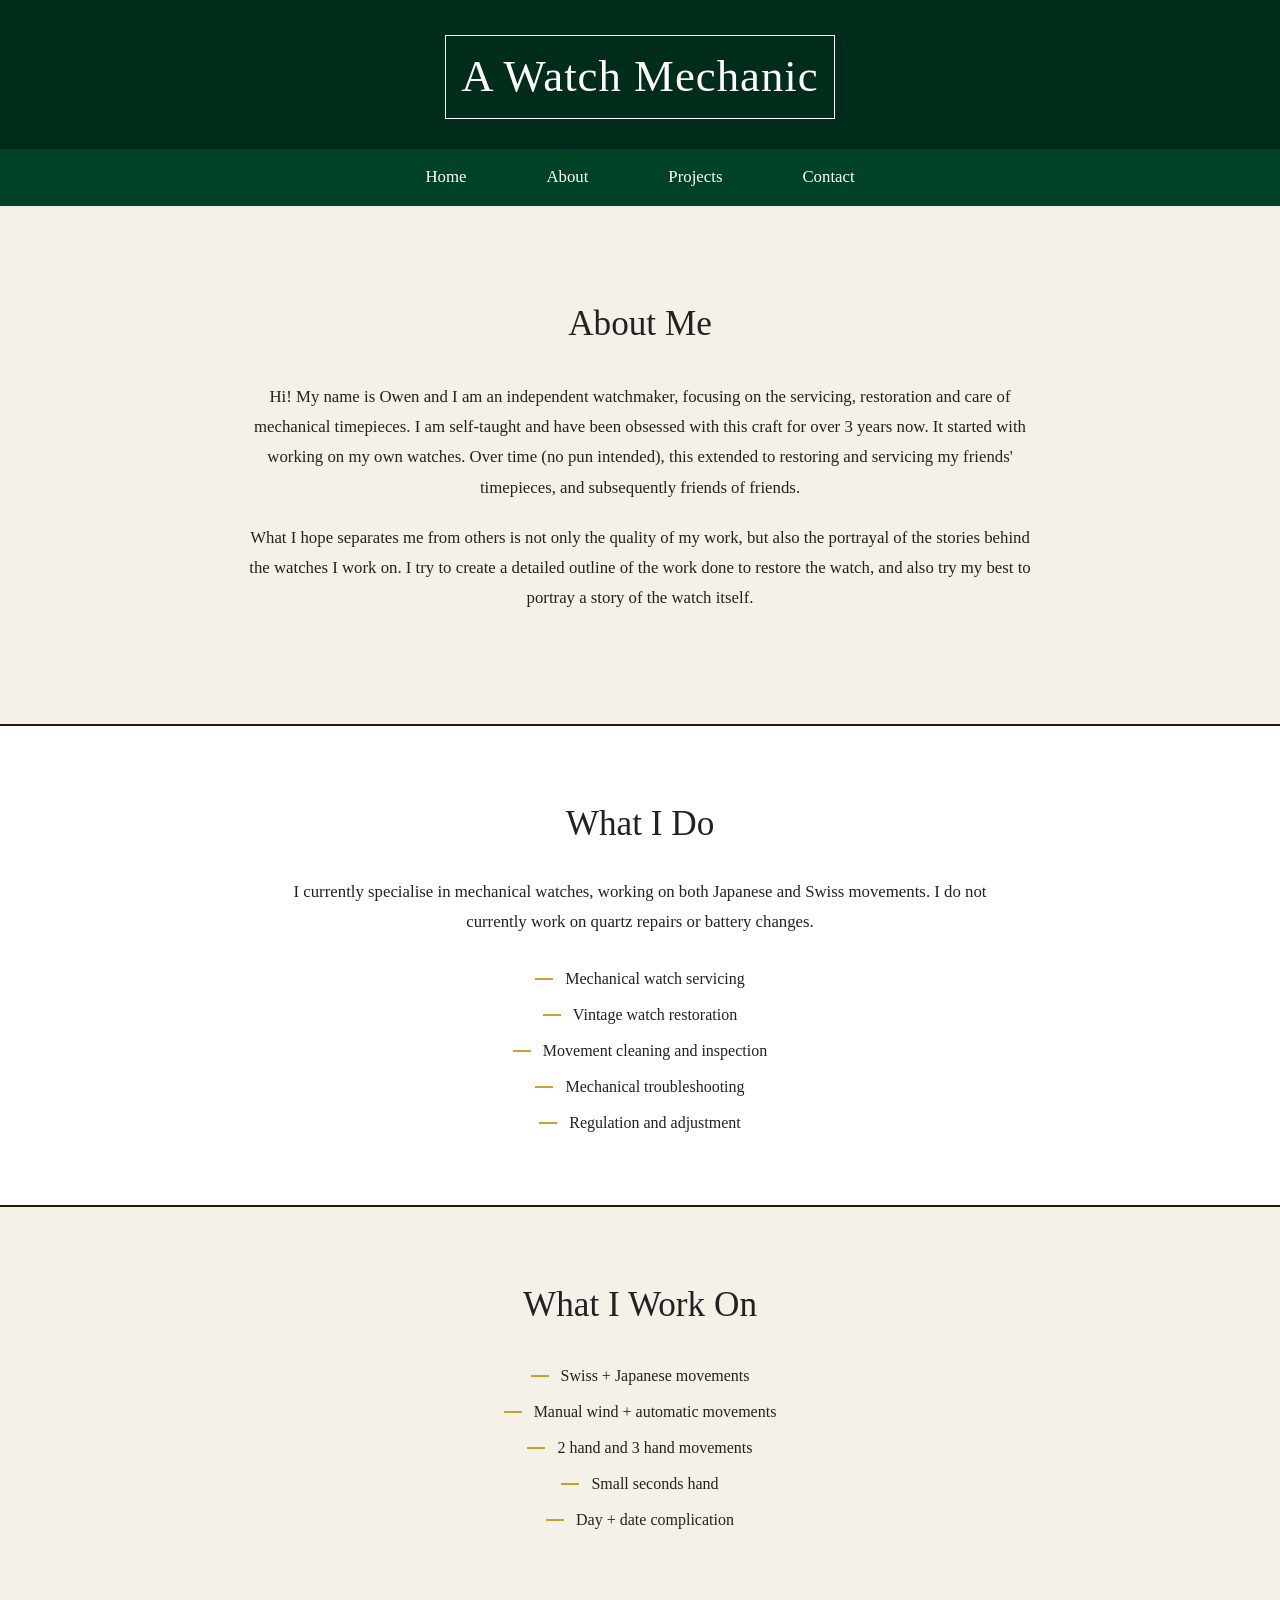
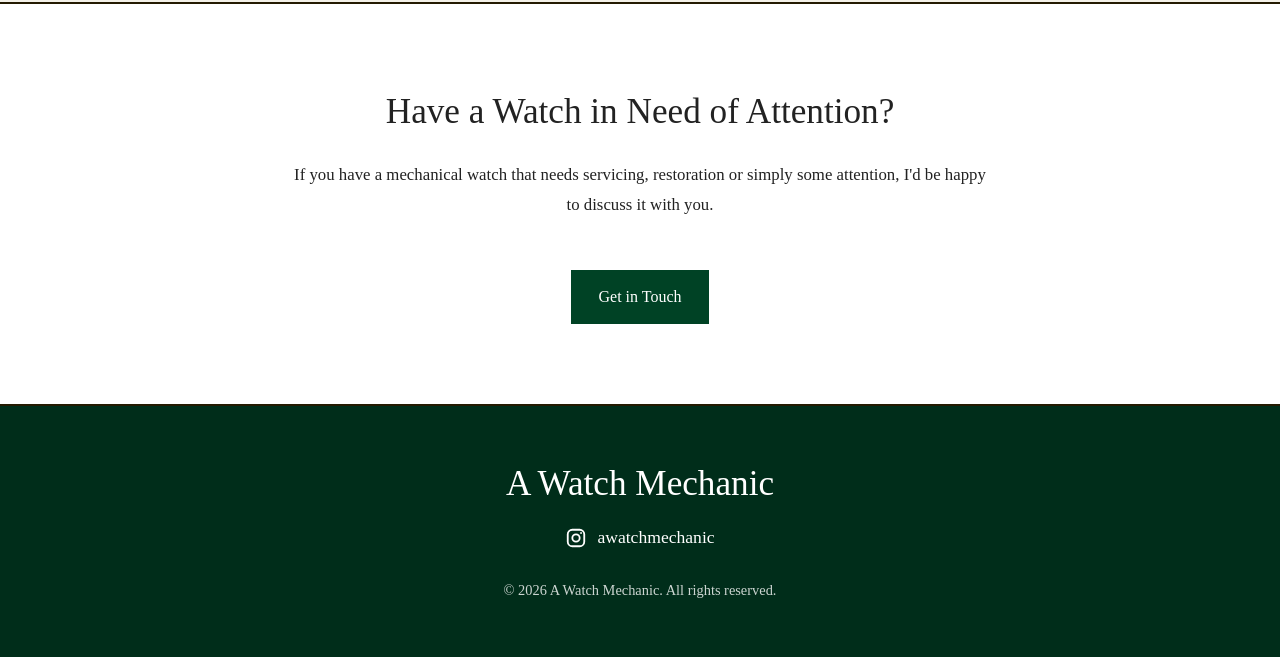
==== commit 518c1a36: "updated navbar, carousel, and renamed gallery to projects" ====
--- a/about.html
+++ b/about.html
@@ -21,14 +21,8 @@
 
     <!-- Navigation -->
 
-    <nav class="navbar">
-
-        <a href="index.html">Home</a>
-        <a href="about.html">About</a>
-        <a href="gallery.html">Gallery</a>
-        <a href="contact.html">Contact</a>
-
-    </nav>
+    <div id="navbar"></div>
+    <script src="js/navbar.js"></script>
 
 
     <!-- Main Content -->
--- a/css/style.css
+++ b/css/style.css
@@ -417,11 +417,11 @@
 
 
 /* =========================================================
-   RECENT PROJECTS + CONTACT
+   RECENT gallery + CONTACT
    FULL WIDTH
    ========================================================= */
 
-.projects-contact {
+.gallery-contact {
 
     width: 100%;
 
@@ -446,7 +446,7 @@
    RECENT WORK
    ========================================================= */
 
-.projects-contact .recent-work {
+.gallery-contact .recent-work {
 
     width: 100%;
 
@@ -470,7 +470,7 @@
 
 }
 
-.projects-contact .recent-work h2 {
+.gallery-contact .recent-work h2 {
 
     margin-bottom: 20px;
 
@@ -481,7 +481,7 @@
    PROJECT CAROUSEL
    ========================================================= */
 
-.projects-contact .project-carousel {
+.gallery-contact .project-carousel {
 
     position: relative;
 
@@ -574,7 +574,7 @@
    CONTACT PREVIEW
    ========================================================= */
 
-.projects-contact .contact-preview {
+.gallery-contact .contact-preview {
 
     width: 100%;
 
@@ -595,7 +595,7 @@
 
 }
 
-.projects-contact .contact-preview h2 {
+.gallery-contact .contact-preview h2 {
 
     max-width: 450px;
 
@@ -605,7 +605,7 @@
 
 }
 
-.projects-contact .contact-preview p {
+.gallery-contact .contact-preview p {
 
     max-width: 400px;
 
@@ -618,7 +618,7 @@
 
 
 /* =========================================================
-   GALLERY
+   gallery
    ========================================================= */
 
 .watch-gallery {
@@ -1175,11 +1175,6 @@
 }
 
 
-/* =========================================================
-   PROJECT PAGES
-   ========================================================= */
-
-
 /* ---------------------------------------------------------
    BACK TO GALLERY - TOP
    --------------------------------------------------------- */
@@ -1403,7 +1398,14 @@
     padding:
         90px 30px;
 
-    text-align: center;
+    display: grid;
+
+    grid-template-columns:
+        1fr 1fr;
+
+    gap: 70px;
+
+    align-items: center;
 
     background-color: white;
 
@@ -1412,9 +1414,19 @@
 
 }
 
+
+/* ---------------------------------------------------------
+   FINISHED WATCH HEADING
+   --------------------------------------------------------- */
+
 .project-final h2 {
 
-    margin-bottom: 40px;
+    grid-column:
+        1 / -1;
+
+    margin: 0 0 10px;
+
+    text-align: center;
 
 }
 
@@ -1427,26 +1439,31 @@
 
     display: block;
 
-    width: 50%;
-
-    max-width: 600px;
+    width: 80%;
+
+    max-width: 500px;
 
     height: auto;
 
-    margin:
-        0 auto 40px;
+    margin: 0 auto;
 
     border:
         3px solid var(--border);
 
 }
 
+
+/* ---------------------------------------------------------
+   FINISHED WATCH TEXT
+   --------------------------------------------------------- */
+
 .project-final p {
 
-    max-width: 800px;
-
-    margin:
-        0 auto;
+    max-width: 600px;
+
+    margin: 0 auto;
+
+    text-align: left;
 
 }
 
@@ -1919,27 +1936,27 @@
 
     }
 
-    .projects-contact .recent-work {
+    .gallery-contact .recent-work {
 
         padding:
             45px 30px;
 
     }
 
-    .projects-contact .contact-preview {
+    .gallery-contact .contact-preview {
 
         padding:
             45px 30px;
 
     }
 
-    .projects-contact .project-carousel {
+    .gallery-contact .project-carousel {
 
         max-width: 250px;
 
     }
 
-    .projects-contact .contact-preview h2 {
+    .gallery-contact .contact-preview h2 {
 
         font-size: 1.8rem;
 
@@ -2040,15 +2057,15 @@
     }
 
 
-    /* Recent projects */
-
-    .projects-contact {
+    /* Recent gallery */
+
+    .gallery-contact {
 
         grid-template-columns: 1fr;
 
     }
 
-    .projects-contact .recent-work {
+    .gallery-contact .recent-work {
 
         padding:
             45px 20px;
@@ -2057,7 +2074,7 @@
 
     }
 
-    .projects-contact .contact-preview {
+    .gallery-contact .contact-preview {
 
         padding:
             45px 25px;
@@ -2067,13 +2084,13 @@
 
     }
 
-    .projects-contact .recent-work h2 {
+    .gallery-contact .recent-work h2 {
 
         margin-bottom: 25px;
 
     }
 
-    .projects-contact .project-carousel {
+    .gallery-contact .project-carousel {
 
         width: 100%;
 
@@ -2271,19 +2288,41 @@
 
     .project-final {
 
+        grid-template-columns: 1fr;
+
+        gap: 35px;
+
         padding:
             60px 20px;
 
     }
 
+    .project-final h2 {
+
+        grid-column:
+            1;
+
+        margin-bottom: 0;
+
+    }
+
     .project-final img {
 
         width: 100%;
 
         max-width: 550px;
 
-        margin:
-            0 auto 30px;
+        margin: 0 auto;
+
+    }
+
+    .project-final p {
+
+        max-width: none;
+
+        margin: 0;
+
+        text-align: center;
 
     }
 
@@ -2401,22 +2440,22 @@
     }
 
 
-    /* Recent projects */
-
-    .projects-contact .recent-work {
+    /* Recent gallery */
+
+    .gallery-contact .recent-work {
 
         padding:
             40px 15px;
 
     }
 
-    .projects-contact .project-carousel {
+    .gallery-contact .project-carousel {
 
         max-width: 240px;
 
     }
 
-    .projects-contact .contact-preview {
+    .gallery-contact .contact-preview {
 
         padding:
             40px 20px;
